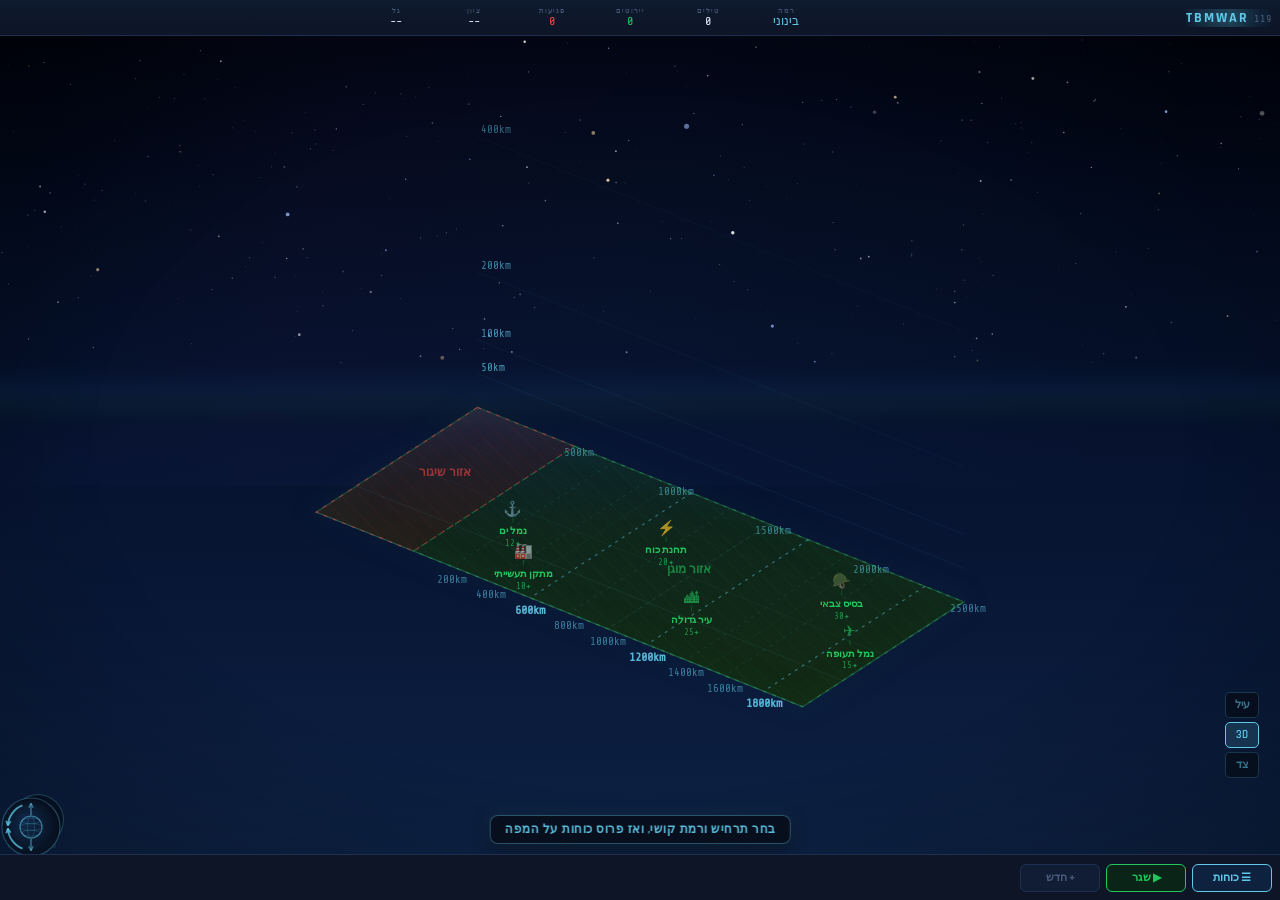
==== mobile.html @ 526b6cbf "v119: fix PAC-3 radar guidance — X-Band now supports pac3 interceptors Bug: Green Pine and X-Band ha" ====
<!DOCTYPE html>
<html lang="he" dir="rtl">
<head>
  <meta charset="UTF-8">
  <meta name="viewport" content="width=device-width, initial-scale=1.0, maximum-scale=1.0, user-scalable=no">
  <title>TBMWAR — סימולטור הגנה בליסטית</title>
  <meta name="version" content="119">
  <style>html { overflow: hidden; overscroll-behavior: none; }</style>
  <link rel="stylesheet" href="styles.css?v=119">
  <link rel="stylesheet" href="mobile.css?v=119">
</head>
<body class="mobile">

<!-- ── ROTATE OVERLAY — shown only in portrait mode ── -->
<div id="rotate-overlay">
  <span class="rotate-phone">📱</span>
  <div class="rotate-title">סובב את המכשיר לרוחב</div>
  <div class="rotate-subtitle">
    TBMWAR מותאם לתצוגה אופקית<br>
    יש לסובב את הטלפון לרוחב (Landscape)
  </div>
</div>

<div id="app">

  <!-- ── HUD ── -->
  <header id="hud">
    <span id="hud-title">TBMWAR <span id="hud-version" style="font-size:10px;font-weight:400;color:var(--muted);letter-spacing:1px;font-family:var(--font-mono);"></span></span>
    <div id="hud-stats">
      <div class="hud-stat">
        <span class="hud-stat-label">רמה</span>
        <span class="hud-stat-value blue" id="stat-phase">--</span>
      </div>
      <div class="hud-stat">
        <span class="hud-stat-label">טילים</span>
        <span class="hud-stat-value" id="stat-threats">0</span>
      </div>
      <div class="hud-stat">
        <span class="hud-stat-label">יירוטים</span>
        <span class="hud-stat-value green" id="stat-intercepts">0</span>
      </div>
      <div class="hud-stat">
        <span class="hud-stat-label">פגיעות</span>
        <span class="hud-stat-value red" id="stat-hits">0</span>
      </div>
      <div class="hud-stat">
        <span class="hud-stat-label">ציון</span>
        <span class="hud-stat-value" id="stat-score">--</span>
      </div>
      <div class="hud-stat">
        <span class="hud-stat-label">גל</span>
        <span class="hud-stat-value" id="stat-wave">--</span>
      </div>
    </div>
    <div id="hud-actions">
      <span id="phase-badge" class="phase-badge idle">ממתין</span>
      <button class="btn btn-ghost btn-sm" id="btn-rotate-left"  style="padding:2px 7px;font-size:14px;">&#8637;</button>
      <button class="btn btn-ghost btn-sm" id="btn-rotate-right" style="padding:2px 7px;font-size:14px;">&#8637;</button>
      <button class="btn btn-ghost btn-sm" id="btn-tilt-up"      style="padding:2px 7px;font-size:13px;">&#8679;</button>
      <button class="btn btn-ghost btn-sm" id="btn-tilt-down"    style="padding:2px 7px;font-size:13px;">&#8681;</button>
    </div>
  </header>

  <!-- ── CANVAS ── -->
  <main id="canvas-area">
    <canvas id="main-canvas"></canvas>
    <div id="canvas-overlay">
      <div class="canvas-msg" id="canvas-hint">בחר תרחיש ורמת קושי, ואז פרוס כוחות על המפה</div>
    </div>
  </main>

  <!-- ── VIEW PRESETS ── -->
  <div id="view-presets">
    <button class="view-preset-btn" data-preset="top"  title="מבט עליון">עיל</button>
    <button class="view-preset-btn active" data-preset="iso"  title="תלת-מימד">3D</button>
    <button class="view-preset-btn" data-preset="side" title="מבט צד">צד</button>
  </div>

  <!-- ── ROTATION JOYSTICK (outside canvas-area to avoid overflow:hidden clip) ── -->
  <div id="rot-joystick">
    <canvas id="rot-canvas" width="64" height="64"></canvas>
  </div>

  <!-- ── SIDEBAR (slide-up sheet) ── -->
  <aside id="sidebar">

    <div class="sidebar-section" id="panel-blue">
      <div class="sidebar-section-header blue">מיירטים</div>

      <div class="unit-card" data-type="interceptor" data-id="iron-dome">
        <div>
          <div class="unit-card-name">Iron Shield</div>
          <div class="unit-card-meta">50km | 0–20km | SCUD בלבד</div>
        </div>
        <div class="unit-avail" id="avail-iron-dome" style="font-size:11px;color:var(--muted);font-family:var(--font-mono);">--</div>
        <button class="unit-info-btn" data-id="iron-dome">ℹ</button>
      </div>

      <div class="unit-card" data-type="interceptor" data-id="pac3">
        <div>
          <div class="unit-card-name">PAC-3</div>
          <div class="unit-card-meta">150km | 0–40km | SCUD/Shahab</div>
        </div>
        <div class="unit-avail" id="avail-pac3" style="font-size:11px;color:var(--muted);font-family:var(--font-mono);">--</div>
        <button class="unit-info-btn" data-id="pac3">ℹ</button>
      </div>

      <div class="unit-card" data-type="interceptor" data-id="arrow2">
        <div>
          <div class="unit-card-name">Arrow-2</div>
          <div class="unit-card-meta">250km | 10–55km | Shahab/Ghadr</div>
        </div>
        <div class="unit-avail" id="avail-arrow2" style="font-size:11px;color:var(--muted);font-family:var(--font-mono);">--</div>
        <button class="unit-info-btn" data-id="arrow2">ℹ</button>
      </div>

      <div class="unit-card" data-type="interceptor" data-id="thaad">
        <div>
          <div class="unit-card-name">THAAD</div>
          <div class="unit-card-meta">300km | 40–150km | Ghadr/ICBM</div>
        </div>
        <div class="unit-avail" id="avail-thaad" style="font-size:11px;color:var(--muted);font-family:var(--font-mono);">--</div>
        <button class="unit-info-btn" data-id="thaad">ℹ</button>
      </div>

      <div class="unit-card" data-type="interceptor" data-id="sm3">
        <div>
          <div class="unit-card-name">SM-3</div>
          <div class="unit-card-meta">500km | 150–500km | Ghadr/ICBM</div>
        </div>
        <div class="unit-avail" id="avail-sm3" style="font-size:11px;color:var(--muted);font-family:var(--font-mono);">--</div>
        <button class="unit-info-btn" data-id="sm3">ℹ</button>
      </div>

      <div class="unit-card" data-type="interceptor" data-id="arrow3">
        <div>
          <div class="unit-card-name">Arrow-3</div>
          <div class="unit-card-meta">400km | 100–1000km | Ghadr/ICBM</div>
        </div>
        <div class="unit-avail" id="avail-arrow3" style="font-size:11px;color:var(--muted);font-family:var(--font-mono);">--</div>
        <button class="unit-info-btn" data-id="arrow3">ℹ</button>
      </div>

      <div style="margin-top:8px;">
        <div class="sidebar-section-header blue" style="font-size:9px;">מכ"מים</div>

        <div class="unit-card" data-type="radar" data-id="green-pine">
          <div>
            <div class="unit-card-name">Green Pine</div>
            <div class="unit-card-meta">1400km | SM-3/THAAD/חץ</div>
          </div>
          <div class="unit-avail" id="avail-green-pine" style="font-size:11px;color:var(--muted);font-family:var(--font-mono);">--</div>
          <button class="unit-info-btn" data-id="green-pine">ℹ</button>
        </div>

        <div class="unit-card" data-type="radar" data-id="xband">
          <div>
            <div class="unit-card-name">X-Band TPY-2</div>
            <div class="unit-card-meta">1300km | SM-3/THAAD/חץ</div>
          </div>
          <div class="unit-avail" id="avail-xband" style="font-size:11px;color:var(--muted);font-family:var(--font-mono);">--</div>
          <button class="unit-info-btn" data-id="xband">ℹ</button>
        </div>
      </div>
    </div>

    <div class="sidebar-section" id="panel-red" style="display:none;">
      <div class="sidebar-section-header red">טילים (הקצאה לפי קושי)</div>

      <div class="unit-card red" data-type="threat" data-id="scud-b">
        <div class="unit-card-text">
          <div class="unit-card-name">SCUD-B</div>
          <div class="unit-card-meta">150–300km | 54km שיא</div>
        </div>
        <div class="unit-avail" id="avail-scud-b" style="font-size:11px;color:var(--muted);font-family:var(--font-mono);">--</div>
        <button class="unit-info-btn" data-id="scud-b">ℹ</button>
      </div>

      <div class="unit-card red" data-type="threat" data-id="scud-c">
        <div class="unit-card-text">
          <div class="unit-card-name">SCUD-C</div>
          <div class="unit-card-meta">300–500km | 90km שיא</div>
        </div>
        <div class="unit-avail" id="avail-scud-c" style="font-size:11px;color:var(--muted);font-family:var(--font-mono);">--</div>
        <button class="unit-info-btn" data-id="scud-c">ℹ</button>
      </div>

      <div class="unit-card red" data-type="threat" data-id="shahab3">
        <div class="unit-card-text">
          <div class="unit-card-name">Shahab-3</div>
          <div class="unit-card-meta">1000–1300km | 234km שיא</div>
        </div>
        <div class="unit-avail" id="avail-shahab3" style="font-size:11px;color:var(--muted);font-family:var(--font-mono);">--</div>
        <button class="unit-info-btn" data-id="shahab3">ℹ</button>
      </div>

      <div class="unit-card red" data-type="threat" data-id="ghadr1">
        <div class="unit-card-text">
          <div class="unit-card-name">Ghadr-1</div>
          <div class="unit-card-meta">1200–1600km | 288km שיא</div>
        </div>
        <div class="unit-avail" id="avail-ghadr1" style="font-size:11px;color:var(--muted);font-family:var(--font-mono);">--</div>
        <button class="unit-info-btn" data-id="ghadr1">ℹ</button>
      </div>

      <div class="unit-card red" data-type="threat" data-id="icbm">
        <div class="unit-card-text">
          <div class="unit-card-name">ICBM</div>
          <div class="unit-card-meta">2000–4000km | 3000km שיא</div>
        </div>
        <div class="unit-avail" id="avail-icbm" style="font-size:11px;color:var(--muted);font-family:var(--font-mono);">--</div>
        <button class="unit-info-btn" data-id="icbm">ℹ</button>
      </div>
    </div>

    <div class="sidebar-section" id="panel-actions" style="padding-bottom:12px;">
      <button class="btn btn-green" id="btn-start-sim" style="width:100%;justify-content:center;margin-bottom:6px;">
        ▶ הפעל סימולציה
      </button>
      <button class="btn btn-ghost btn-sm" id="btn-reset-deploy" style="width:100%;justify-content:center;">
        ↺ אפס פריסה
      </button>
    </div>

    <!-- Battery status panel (dynamic) -->
    <div class="sidebar-section" id="battery-status-panel" style="display:none;"></div>

  </aside>

  <!-- ── SCRUBBER (hidden on mobile, replaced by bottom bar controls) ── -->
  <footer id="scrubber" class="hidden">
    <button class="scrub-btn" id="scrub-rewind">◀◀</button>
    <button class="scrub-btn" id="scrub-play">▶</button>
    <div id="scrub-track">
      <div id="scrub-fill" style="width:0%"></div>
      <div id="scrub-thumb" style="left:0%"></div>
    </div>
    <span id="scrub-time">0:00</span>
    <button class="speed-btn active" data-speed="1">×1</button>
    <button class="speed-btn" data-speed="2">×2</button>
    <button class="speed-btn" data-speed="4">×4</button>
    <button class="speed-btn" data-speed="0.5">×½</button>
  </footer>

  <!-- ── MOBILE BOTTOM BAR — always visible ── -->
  <div id="mobile-bottom-bar">

    <!-- Deploy / Simulate mode -->
    <div id="mob-deploy-controls" style="display:flex;gap:6px;flex:1;align-items:center;">
      <button class="mob-btn mob-btn-blue" id="mob-btn-sheet">☰ כוחות</button>
      <button class="mob-btn mob-btn-green" id="mob-btn-sim">▶ שגר</button>
      <button class="mob-btn mob-btn-ghost" id="mob-btn-new">+ חדש</button>
    </div>

    <!-- Replay mode (hidden initially) -->
    <div id="mob-replay-controls" style="display:none;flex:1;align-items:center;gap:6px;">
      <button class="mob-btn mob-btn-ghost" id="mob-scrub-rewind" style="flex:0 0 auto;max-width:42px;">◀◀</button>
      <button class="mob-btn mob-btn-blue"  id="mob-scrub-play"   style="flex:0 0 auto;max-width:42px;">▶</button>
      <div id="mob-scrub-wrap" style="flex:1;display:flex;align-items:center;gap:6px;">
        <div id="mob-scrub-track">
          <div id="mob-scrub-fill" style="width:0%"></div>
          <div id="mob-scrub-thumb" style="left:0%"></div>
        </div>
      </div>
      <span id="mob-scrub-time" style="font-family:var(--font-mono);font-size:11px;color:var(--muted);min-width:37px;">0:00</span>
      <button class="mob-btn mob-btn-blue"  id="mob-btn-results" style="flex:0 0 auto;max-width:52px;font-size:10px;">📊</button>
      <button class="mob-btn mob-btn-ghost" id="mob-btn-new2"    style="flex:0 0 auto;max-width:42px;">⊕</button>
    </div>

  </div>

</div>

<!-- ── BUDGET PILL ── -->
<div id="mobile-budget-pill" class="hidden" style="overflow-x:auto;max-width:calc(100vw - 80px);"></div>

<!-- ── MODALS ── -->

<div class="modal-overlay hidden" id="modal-new-game">
  <div class="modal">
    <div class="modal-header">
      <span class="modal-title">משחק חדש</span>
      <button class="modal-close" data-close="modal-new-game">×</button>
    </div>
    <div class="modal-body">
      <div class="sidebar-section-header green" style="margin-bottom:10px;">תרחיש</div>
      <div class="scenario-grid" style="margin-bottom:12px;">
        <div class="scenario-card blue-card" data-scenario="defense" id="ng-defense">
          <div class="scenario-icon">🛡</div>
          <div class="scenario-name">הגנה</div>
          <div class="scenario-desc">עצור את המתקפה</div>
        </div>
        <div class="scenario-card red-card" data-scenario="attack" id="ng-attack">
          <div class="scenario-icon">🚀</div>
          <div class="scenario-name">התקפה</div>
          <div class="scenario-desc">חדור את ההגנה</div>
        </div>
      </div>
      <div class="sidebar-section-header green" style="margin-bottom:8px;">קושי</div>
      <div class="difficulty-grid" id="ng-difficulty">
        <button class="diff-btn" data-diff="easy">קל</button>
        <button class="diff-btn active" data-diff="medium">בינוני</button>
        <button class="diff-btn" data-diff="hard">קשה</button>
        <button class="diff-btn" data-diff="extreme">קשה-במיוחד</button>
      </div>
    </div>
    <div class="modal-footer">
      <button class="btn btn-green" id="ng-confirm">התחל</button>
      <button class="btn btn-ghost" data-close="modal-new-game">ביטול</button>
    </div>
  </div>
</div>

<div class="modal-overlay hidden" id="modal-results">
  <div class="modal">
    <div class="modal-header">
      <span class="modal-title">תוצאות</span>
      <button class="modal-close" data-close="modal-results">×</button>
    </div>
    <div class="modal-body">
      <div class="result-score">
        <div class="result-score-value" id="res-score-val">0</div>
        <div style="color:var(--muted);font-size:12px;margin-top:4px;">ניקוד</div>
        <div class="result-stars" id="res-stars">☆☆☆</div>
        <div style="font-size:14px;margin-top:6px;font-weight:700;" id="res-verdict">--</div>
      </div>
      <table class="result-table" id="res-table">
        <thead><tr><th>יעד</th><th>ערך</th><th>סטטוס</th></tr></thead>
        <tbody id="res-table-body"></tbody>
      </table>
      <div style="margin-top:12px;display:flex;gap:12px;font-size:12px;color:var(--muted);">
        <span>יירוטים: <span id="res-intercepts" style="color:var(--green);font-family:var(--font-mono);">0</span></span>
        <span>פגיעות: <span id="res-hits" style="color:var(--red);font-family:var(--font-mono);">0</span></span>
        <span>ירי: <span id="res-shots" style="color:var(--blue);font-family:var(--font-mono);">0</span></span>
      </div>

      <div style="margin-top:12px;background:var(--bg3);border-radius:8px;padding:10px 12px;">
        <div style="font-size:10px;text-transform:uppercase;letter-spacing:1px;color:var(--muted);margin-bottom:6px;">לקחים וניתוח</div>
        <ul id="res-lessons" style="margin:0;padding-right:14px;font-size:12px;color:var(--white);line-height:1.7;"></ul>
      </div>

      <div id="res-penetration-section" style="display:none;margin-top:12px;background:var(--bg3);border-radius:8px;padding:10px 12px;">
        <div style="font-size:10px;text-transform:uppercase;letter-spacing:1px;color:var(--muted);margin-bottom:6px;">ניתוח חדירות יעדים</div>
        <div id="res-penetration"></div>
      </div>

      <div id="res-miss-section" style="display:none;margin-top:12px;background:var(--bg3);border-radius:8px;padding:10px 12px;">
        <div style="font-size:10px;text-transform:uppercase;letter-spacing:1px;color:var(--muted);margin-bottom:6px;">יומן החטאות</div>
        <div id="res-miss-log"></div>
      </div>

      <div style="margin-top:12px;background:var(--bg3);border-radius:8px;padding:10px 12px;">
        <div style="font-size:10px;text-transform:uppercase;letter-spacing:1px;color:var(--muted);margin-bottom:6px;">המלצות מבצעיות</div>
        <ul id="res-recs" style="margin:0;padding-right:14px;font-size:12px;color:var(--white);line-height:1.7;"></ul>
      </div>
    </div>
    <div class="modal-footer">
      <button class="btn btn-green" id="res-replay-btn">◀ חזרה</button>
      <button class="btn btn-blue" id="res-new-game-btn">חדש</button>
      <button class="btn btn-ghost" data-close="modal-results">סגור</button>
    </div>
  </div>
</div>

<div class="modal-overlay hidden" id="modal-instructions">
  <div class="modal" style="width:min(96vw,520px);">
    <div class="modal-header">
      <span class="modal-title">מדריך מבצעי — TBMWAR</span>
      <button class="modal-close" data-close="modal-instructions">×</button>
    </div>
    <div class="modal-body scrollable">
      <div class="instr-page active" id="instr-p1">
      <div class="instr-h2">🛡 מהו TBMWAR</div>
      <p class="instr-p">סימולטור טקטי של דו-קרב בין מערכות הגנה בליסטית (BMD) לבין מתקפות טילים. שני תרחישים: <strong style="color:#5fc8e8">הגנה</strong> — פריסת מיירטים, ו-<strong style="color:#ef4444">התקפה</strong> — חדירה דרך מערך הגנה.</p>

      <div class="instr-h2">🛡 הגנה — שלב-אחר-שלב</div>
      <div class="instr-step"><div class="instr-step-num">1</div><div class="instr-step-text">בחר "הגנה" + קושי</div></div>
      <div class="instr-step"><div class="instr-step-num">2</div><div class="instr-step-text">לחץ על יחידה בסרגל ← לחץ על המפה להנחה. קשתות <span style="color:#4ade80">ירוקות</span>=גילוי, <span style="color:#f97316">כתומות</span>=יירוט</div></div>
      <div class="instr-step"><div class="instr-step-num">3</div><div class="instr-step-text">לחץ ℹ לנתוני יחידה. לחץ ארוך 500ms על סוללה קיימת להזזתה.</div></div>
      <div class="instr-step"><div class="instr-step-num">4</div><div class="instr-step-text">לחץ "שגר" ← צפה בסימולציה ← קבל סיכום עם ניתוח פגיעות</div></div>

      </div><div class="instr-page" id="instr-p2">
      <div class="instr-h2">📡 מנגנון יירוט</div>
      <ul class="instr-ul">
        <li><strong>יירוט רק בירידה</strong> — fp ≥ 0.5, אחרי שיא הטיל</li>
        <li><strong>חלון גובה</strong> — כל מיירט פועל בגובה מינימלי–מקסימלי מסוים</li>
        <li><strong>טווח אופקי</strong> — הסוללה חייבת להיות בתוך טווחה</li>
        <li><strong>מגזר מכ"מ 120°</strong> — המכ"מ העצמי מכסה רק את הכיוון לעבר האויב. אם האיום חצה את קו הסוללה ועבר מאחוריה — אבד מגע ויירוט נכשל. Green Pine / X-Band (360°) פותרים זאת.</li>
        <li><strong>PK</strong> — הסתברות פגיעה. שתי שכבות מגדילות ל-95%+</li>
      </ul>

      <hr class="instr-divider"/>
      <div class="instr-h2">🚀 מערכות הגנה</div>
      <table class="instr-table">
        <tr><th>מערכת</th><th>טווח</th><th>גובה</th><th>מתאים ל</th></tr>
        <tr><td style="color:#fb923c">Iron Shield</td><td>50km</td><td>0–20km</td><td>SCUD-B/C</td></tr>
        <tr><td style="color:#5fc8e8">PAC-3</td><td>150km</td><td>0–40km</td><td>SCUD + Shahab</td></tr>
        <tr><td style="color:#38bdf8">Arrow-2</td><td>250km</td><td>10–55km</td><td>Shahab/Ghadr</td></tr>
        <tr><td style="color:#818cf8">THAAD</td><td>300km</td><td>40–150km</td><td>Shahab/Ghadr/ICBM</td></tr>
        <tr><td style="color:#a78bfa">SM-3</td><td>500km</td><td>150–500km</td><td>Ghadr/ICBM</td></tr>
        <tr><td style="color:#c084fc">Arrow-3</td><td>400km</td><td>100–1000km</td><td>Ghadr/ICBM</td></tr>
      </table>

      <div class="instr-warn">
        <div class="instr-warn-title">⚠ תאימות</div>
        <p class="instr-p" style="margin:0">Iron Shield ו-PAC-3 לא מיירטות Shahab-3 ומעלה. Arrow-2 לא מיירטת SCUD.</p>
      </div>

      </div><div class="instr-page" id="instr-p3">
      <div class="instr-h2">🧠 אסטרטגיה הגנתית</div>
      <ul class="instr-ul">
        <li><strong>שכבות</strong> — Arrow-3/SM-3 בחזית, THAAD/Arrow-2 באמצע, PAC-3/Iron Shield ליד יעדים</li>
        <li><strong>התאמה</strong> — לכל איום מיירט מתאים. מערכת לא תואמת = בזבוז</li>
        <li><strong>מכ"מ</strong> — Green Pine הכרחי לגהאדר/ICBM</li>
        <li><strong>כפול</strong> — שתי סוללות על אותו יעד מגדיל PK ל-95%+</li>
      </ul>

      </div><div class="instr-page" id="instr-p4">
      <div class="instr-h2">🚀 אתגר התקפה</div>
      <div class="instr-step"><div class="instr-step-num">1</div><div class="instr-step-text">בחר "התקפה" + קושי. קשה-במיוחד = לא תראה פריסת אויב</div></div>
      <div class="instr-step"><div class="instr-step-num">2</div><div class="instr-step-text">בחר טיל ← לחץ לנקודת שיגור (אזור אדום, שמאל)</div></div>
      <div class="instr-step"><div class="instr-step-num">3</div><div class="instr-step-text">לחץ על יעד ירוק (בטווח). יעד עמום = מחוץ לטווח</div></div>
      <div class="instr-step"><div class="instr-step-num">4</div><div class="instr-step-text">שגר מטח בו-זמני לאותו יעד לרוויית ההגנה</div></div>

      <table class="instr-table" style="margin-top:8px">
        <tr><th>טיל</th><th>טווח</th><th>גובה שיא</th></tr>
        <tr><td style="color:#fbbf24">SCUD-B</td><td>150–300km</td><td>54km</td></tr>
        <tr><td style="color:#fb923c">SCUD-C</td><td>300–500km</td><td>90km</td></tr>
        <tr><td style="color:#f97316">Shahab-3</td><td>1000–1300km</td><td>234km</td></tr>
        <tr><td style="color:#ef4444">Ghadr-1</td><td>1200–1600km</td><td>288km</td></tr>
        <tr><td style="color:#f43f5e">ICBM</td><td>2000–4000km</td><td>3000km</td></tr>
      </table>

      </div><div class="instr-page" id="instr-p5">
      <div class="instr-h2">🗺 ניווט</div>
      <ul class="instr-ul">
        <li><strong>כפתורי עיל/3D/צד</strong> — שינוי זווית מבט</li>
        <li><strong>ג׳ויסטיק</strong> (פינה שמאל-תחתון) — סיבוב חופשי</li>
        <li><strong>גרירה אצבע אחת</strong> — הזזת מפה</li>
        <li><strong>פינצ׳ (שתי אצבעות)</strong> — זום וסיבוב</li>
      </ul>

      <hr class="instr-divider"/>
      <div class="instr-h2">🏆 יעדים וניקוד</div>
      <table class="instr-table">
        <tr><td>🪖 בסיס צבאי</td><td>30 נק׳</td><td>🏙 עיר גדולה</td><td>25 נק׳</td></tr>
        <tr><td>⚡ תחנת כוח</td><td>20 נק׳</td><td>✈ שדה תעופה</td><td>15 נק׳</td></tr>
        <tr><td>⚓ נמל ים</td><td>12 נק׳</td><td>🏭 מתקן תעש׳</td><td>10 נק׳</td></tr>
      </table>

      </div>
    </div>
    <div class="modal-footer" style="gap:8px">
      <div class="instr-pager">
        <button class="btn btn-ghost btn-sm" id="instr-btn-prev" onclick="instrGoTo(instrCurrentPage-1)" disabled>◄</button>
        <span class="instr-pager-num" id="instr-page-num">1 / 5</span>
        <button class="btn btn-ghost btn-sm" id="instr-btn-next" onclick="instrGoTo(instrCurrentPage+1)">►</button>
      </div>
      <button class="btn btn-blue" data-close="modal-instructions">הבנתי — למשחק!</button>
    </div>
  </div>
</div>

<!-- Tooltip -->
<div class="tooltip hidden" id="tooltip">
  <div class="tooltip-name" id="tooltip-name"></div>
  <div class="tooltip-detail" id="tooltip-detail"></div>
</div>

<!-- Unit Info Popup -->
<div id="unit-info-popup" class="hidden">
  <div class="uip-header">
    <div class="uip-title">
      <span class="uip-dot" id="uip-dot"></span>
      <span id="uip-name"></span>
    </div>
    <button class="uip-close" id="uip-close">×</button>
  </div>
  <div id="uip-body"></div>
</div>

<!-- Toast container -->
<div id="toast-container"></div>

<script>window.MOBILE_MODE = true;</script>
<script src="app.js?v=119"></script>
<script>
// Mobile-specific init
(function() {
  function syncMobilePill() {
    const pill = document.getElementById('mobile-budget-pill');
    if (!pill) return;
    const isDefense = state.scenario === 'defense';
    const phase = state.phase;
    if (!isDefense || phase === 'idle') { pill.classList.add('hidden'); return; }
    pill.classList.remove('hidden');
    const SEP = '<span style="color:#1e3050;margin:0 5px;">|</span>';
    if (phase === 'deploy') {
      const ids = Object.keys(state.batteryLimits || {}).filter(id => INTERCEPTOR_DEFS[id] && (state.batteryLimits[id] || 0) > 0);
      const items = ids.map(id => {
        const rem = (state.batteryLimits[id] || 0) - state.placedBatteries.filter(b => b.defId === id).length;
        const name = INTERCEPTOR_DEFS[id].name;
        const vc = rem > 0 ? '#e8f0fe' : '#4a5a7a';
        return `<span style="color:#5fc8e8;white-space:nowrap;">${name}<b style="color:${vc};margin-right:3px;">: ${rem}</b></span>`;
      });
      pill.innerHTML = items.length ? items.join(SEP) : '<span style="color:#4a5a7a;">בחר מיירטים</span>';
    } else {
      const batteries = state.placedBatteries.filter(b => b.type === 'interceptor');
      if (!batteries.length) { pill.innerHTML = '<span style="color:#4a5a7a;">אין מיירטים</span>'; return; }
      const grouped = {};
      batteries.forEach(b => {
        if (!grouped[b.defId]) grouped[b.defId] = { rem: 0, max: 0 };
        grouped[b.defId].rem += b.ammoRemaining;
        grouped[b.defId].max += b.maxAmmo;
      });
      const items = Object.entries(grouped).map(([id, {rem, max}]) => {
        const frac = max > 0 ? rem / max : 0;
        const vc = frac > 0.5 ? '#22c55e' : frac > 0.2 ? '#f97316' : '#ef4444';
        const name = INTERCEPTOR_DEFS[id]?.name || id;
        return `<span style="color:#5fc8e8;white-space:nowrap;">${name}<b style="color:${vc};margin-right:3px;">: ${rem}/${max}</b></span>`;
      });
      pill.innerHTML = items.join(SEP);
    }
  }

  const origUpdateBudgetUI = window.updateBudgetUI || function(){};

  // Sheet toggle
  const sidebar = document.getElementById('sidebar');
  const mobBtnSheet = document.getElementById('mob-btn-sheet');
  if (mobBtnSheet && sidebar) {
    mobBtnSheet.addEventListener('click', () => {
      sidebar.classList.toggle('open');
      syncMobilePill();
    });
    // Close sheet when tapping outside
    document.addEventListener('touchstart', e => {
      if (sidebar.classList.contains('open') &&
          !sidebar.contains(e.target) &&
          e.target !== mobBtnSheet) {
        sidebar.classList.remove('open');
      }
    }, { passive: true });
  }

  const mobBtnSim     = document.getElementById('mob-btn-sim');
  const mobBtnNew     = document.getElementById('mob-btn-new');
  const mobBtnNew2    = document.getElementById('mob-btn-new2');
  const mobBtnResults = document.getElementById('mob-btn-results');
  if (mobBtnSim)     mobBtnSim.addEventListener('click', () => { if (typeof startSimulation==='function') startSimulation(); sidebar.classList.remove('open'); showMobReplayControls(false); });
  if (mobBtnNew)     mobBtnNew.addEventListener('click', () => openModal('modal-new-game'));
  if (mobBtnNew2)    mobBtnNew2.addEventListener('click', () => openModal('modal-new-game'));
  if (mobBtnResults) mobBtnResults.addEventListener('click', () => { if (typeof showResultsModal==='function') showResultsModal(); });

  // Mobile scrubber
  const mobTrack  = document.getElementById('mob-scrub-track');
  const mobPlay   = document.getElementById('mob-scrub-play');
  const mobRewind = document.getElementById('mob-scrub-rewind');
  if (mobTrack) {
    mobTrack.addEventListener('click', e => {
      const rect = mobTrack.getBoundingClientRect();
      const pct = (e.clientX - rect.left) / rect.width;
      if (typeof scrubTo === 'function') scrubTo(pct);
      updateMobScrubUI(pct);
    });
  }
  if (mobPlay)   mobPlay.addEventListener('click', () => { if (typeof toggleScrubPlay==='function') toggleScrubPlay(); });
  if (mobRewind) mobRewind.addEventListener('click', () => { if (typeof scrubTo==='function') scrubTo(0); updateMobScrubUI(0); });

  function updateMobScrubUI(pct) {
    const fill  = document.getElementById('mob-scrub-fill');
    const thumb = document.getElementById('mob-scrub-thumb');
    const time  = document.getElementById('mob-scrub-time');
    if (fill)  fill.style.width = (pct*100)+'%';
    if (thumb) thumb.style.left  = (pct*100)+'%';
    if (time && typeof fmtTime==='function' && state.simHistory.length) {
      const idx = Math.floor(pct*(state.simHistory.length-1));
      const snap = state.simHistory[idx];
      if (snap) time.textContent = fmtTime(snap.t/1000);
    }
  }

  function showMobReplayControls(isReplay) {
    const deploy = document.getElementById('mob-deploy-controls');
    const replay = document.getElementById('mob-replay-controls');
    if (deploy) deploy.style.display = isReplay ? 'none' : 'flex';
    if (replay) replay.style.display = isReplay ? 'flex' : 'none';
  }

  // Patch phase updates to sync mobile UI
  const origUpdatePhaseBadge = window.updatePhaseBadge;
  if (typeof origUpdatePhaseBadge === 'function') {
    window.updatePhaseBadge = function() {
      origUpdatePhaseBadge();
      syncMobilePill();
      const isReplay = state.phase === 'replay';
      showMobReplayControls(isReplay);
    };
  }

  const origUpdateBatteryStatusPanel = window.updateBatteryStatusPanel;
  if (typeof origUpdateBatteryStatusPanel === 'function') {
    window.updateBatteryStatusPanel = function() {
      origUpdateBatteryStatusPanel();
      syncMobilePill();
    };
  }

  const origUpdateLimitsUI = window.updateLimitsUI;
  if (typeof origUpdateLimitsUI === 'function') {
    window.updateLimitsUI = function() {
      origUpdateLimitsUI();
      syncMobilePill();
    };
  }

  // Sync scrub thumb with main scrubber
  const origApplyScrubPos = window.applyScrubPos;
  if (typeof origApplyScrubPos === 'function') {
    window.applyScrubPos = function(pct) {
      origApplyScrubPos(pct);
      updateMobScrubUI(pct);
    };
  }

  syncMobilePill();

  // ── Rotation Joystick ──────────────────────────────────────────────────────
  (function() {
    const jEl = document.getElementById('rot-joystick');
    const rc  = document.getElementById('rot-canvas');
    if (!jEl || !rc) return;
    const rctx = rc.getContext('2d');
    const W = rc.width, H = rc.height;
    const cx = W / 2, cy = H / 2;
    const R  = W / 2 - 3;   // outer radius

    function arrow(rctx, x1, y1, x2, y2, hw) {
      const a = Math.atan2(y2 - y1, x2 - x1);
      rctx.moveTo(x2, y2);
      rctx.lineTo(x2 - hw * Math.cos(a - 0.45), y2 - hw * Math.sin(a - 0.45));
      rctx.moveTo(x2, y2);
      rctx.lineTo(x2 - hw * Math.cos(a + 0.45), y2 - hw * Math.sin(a + 0.45));
    }

    function drawGlobe(thumbX, thumbY) {
      rctx.clearRect(0, 0, W, H);

      // outer ring
      const bg = rctx.createRadialGradient(cx - 6, cy - 6, 2, cx, cy, R);
      bg.addColorStop(0, 'rgba(18,45,80,0.88)');
      bg.addColorStop(1, 'rgba(6,14,28,0.92)');
      rctx.beginPath(); rctx.arc(cx, cy, R, 0, Math.PI * 2);
      rctx.fillStyle = bg; rctx.fill();
      rctx.strokeStyle = 'rgba(95,200,232,0.30)'; rctx.lineWidth = 1.2; rctx.stroke();

      // globe sphere
      const gr = R * 0.38;
      rctx.strokeStyle = 'rgba(95,200,232,0.55)'; rctx.lineWidth = 1.2;
      rctx.beginPath(); rctx.arc(cx, cy, gr, 0, Math.PI * 2); rctx.stroke();

      // latitude lines
      rctx.strokeStyle = 'rgba(95,200,232,0.22)'; rctx.lineWidth = 0.8;
      [-0.55, 0, 0.55].forEach(f => {
        const ly = cy + f * gr;
        const lw = Math.sqrt(Math.max(0, gr * gr - (f * gr) ** 2));
        rctx.beginPath(); rctx.ellipse(cx, ly, lw, lw * 0.32, 0, 0, Math.PI * 2); rctx.stroke();
      });
      // meridian
      rctx.beginPath(); rctx.ellipse(cx, cy, gr * 0.32, gr, 0, 0, Math.PI * 2); rctx.stroke();

      // horizontal (yaw) curved arrows — left and right sides
      const ya = R * 0.80;
      rctx.strokeStyle = 'rgba(95,200,232,0.75)'; rctx.lineWidth = 1.8;
      // left arc ↺
      rctx.beginPath(); rctx.arc(cx, cy, ya, Math.PI * 0.62, Math.PI * 0.98); rctx.stroke();
      // arrowhead on left arc end
      const la = Math.PI * 0.98;
      const lax = cx + ya * Math.cos(la), lay = cy + ya * Math.sin(la);
      rctx.beginPath(); arrow(rctx, cx + ya * Math.cos(la - 0.12), cy + ya * Math.sin(la - 0.12), lax, lay, 5); rctx.stroke();
      // right arc ↻
      rctx.beginPath(); rctx.arc(cx, cy, ya, Math.PI * 1.02, Math.PI * 1.38); rctx.stroke();
      const ra = Math.PI * 1.02;
      const rax = cx + ya * Math.cos(ra), ray = cy + ya * Math.sin(ra);
      rctx.beginPath(); arrow(rctx, cx + ya * Math.cos(ra + 0.12), cy + ya * Math.sin(ra + 0.12), rax, ray, 5); rctx.stroke();

      // vertical (tilt) arrows — top and bottom
      rctx.strokeStyle = 'rgba(95,200,232,0.50)'; rctx.lineWidth = 1.5;
      const ty = R * 0.82;
      // up arrow ↑
      rctx.beginPath(); rctx.moveTo(cx, cy - ty); rctx.lineTo(cx, cy - ty + 12); rctx.stroke();
      rctx.beginPath(); arrow(rctx, cx, cy - ty + 6, cx, cy - ty, 5); rctx.stroke();
      // down arrow ↓
      rctx.beginPath(); rctx.moveTo(cx, cy + ty); rctx.lineTo(cx, cy + ty - 12); rctx.stroke();
      rctx.beginPath(); arrow(rctx, cx, cy + ty - 6, cx, cy + ty, 5); rctx.stroke();

      // drag thumb
      if (thumbX !== null) {
        rctx.beginPath(); rctx.arc(cx + thumbX, cy + thumbY, 6, 0, Math.PI * 2);
        rctx.fillStyle = 'rgba(95,200,232,0.85)'; rctx.fill();
        rctx.strokeStyle = '#fff'; rctx.lineWidth = 1; rctx.stroke();
      }
    }

    drawGlobe(null, null);

    let _j = { active: false, lx: 0, ly: 0, tx: 0, ty: 0 };
    const SENS_YAW  = 0.007;
    const SENS_TILT = 0.009;
    const THUMB_MAX = R * 0.42;

    jEl.addEventListener('touchstart', e => {
      e.preventDefault(); e.stopPropagation();
      _j.active = true;
      _j.lx = e.touches[0].clientX;
      _j.ly = e.touches[0].clientY;
      _j.tx = 0; _j.ty = 0;
    }, { passive: false });

    jEl.addEventListener('touchmove', e => {
      e.preventDefault(); e.stopPropagation();
      if (!_j.active) return;
      const dx = e.touches[0].clientX - _j.lx;
      const dy = e.touches[0].clientY - _j.ly;
      _j.lx = e.touches[0].clientX;
      _j.ly = e.touches[0].clientY;
      _j.tx = Math.max(-THUMB_MAX, Math.min(THUMB_MAX, _j.tx + dx));
      _j.ty = Math.max(-THUMB_MAX, Math.min(THUMB_MAX, _j.ty + dy));
      if (typeof adjustYaw  === 'function') adjustYaw(dx  * SENS_YAW);
      if (typeof adjustTilt === 'function') adjustTilt(dy * SENS_TILT);
      drawGlobe(_j.tx, _j.ty);
    }, { passive: false });

    jEl.addEventListener('touchend', e => {
      e.preventDefault(); e.stopPropagation();
      _j.active = false;
      // animate thumb back to centre
      let tx = _j.tx, ty = _j.ty;
      function snap() {
        tx *= 0.7; ty *= 0.7;
        drawGlobe(Math.abs(tx) < 0.5 ? null : tx, Math.abs(ty) < 0.5 ? null : ty);
        if (Math.abs(tx) >= 0.5 || Math.abs(ty) >= 0.5) requestAnimationFrame(snap);
      }
      requestAnimationFrame(snap);
    }, { passive: false });
  })();

})();
</script>
</body>
</html>
---- styles.css ----
@import url('https://fonts.googleapis.com/css2?family=Rajdhani:wght@400;600;700&family=Share+Tech+Mono&display=swap');

*, *::before, *::after { box-sizing: border-box; margin: 0; padding: 0; }

:root {
  --bg: #080d18;
  --bg2: #0d1526;
  --bg3: #111d35;
  --blue: #5fc8e8;
  --blue-dim: #2a6a80;
  --red: #ef4444;
  --red-dim: #7a1c1c;
  --green: #22c55e;
  --orange: #f97316;
  --white: #e8f0fe;
  --muted: #4a5a7a;
  --border: #1e3050;
  --font-head: 'Rajdhani', sans-serif;
  --font-mono: 'Share Tech Mono', monospace;
  --sidebar-w: 260px;
  --hud-h: 48px;
  --scrubber-h: 56px;
}

html, body {
  width: 100%; height: 100%;
  background: var(--bg);
  color: var(--white);
  font-family: var(--font-head);
  direction: rtl;
  overflow: hidden;
}

/* ── LAYOUT ── */
#app {
  display: grid;
  grid-template-rows: var(--hud-h) 1fr var(--scrubber-h);
  grid-template-columns: var(--sidebar-w) 1fr;
  grid-template-areas:
    "hud hud"
    "sidebar canvas"
    "scrubber scrubber";
  height: 100vh;
}

/* ── HUD ── */
#hud {
  grid-area: hud;
  display: flex;
  align-items: center;
  justify-content: space-between;
  padding: 0 16px;
  background: var(--bg2);
  border-bottom: 1px solid var(--border);
  gap: 12px;
}

#hud-title {
  font-family: var(--font-head);
  font-size: 20px;
  font-weight: 700;
  color: var(--blue);
  letter-spacing: 2px;
  flex: 0 0 auto;
}

#hud-stats {
  display: flex;
  gap: 20px;
  flex: 1;
  justify-content: center;
}

.hud-stat {
  display: flex;
  flex-direction: column;
  align-items: center;
  min-width: 70px;
}

.hud-stat-label {
  font-size: 10px;
  color: var(--muted);
  text-transform: uppercase;
  letter-spacing: 1px;
}

.hud-stat-value {
  font-family: var(--font-mono);
  font-size: 18px;
  color: var(--white);
  line-height: 1.1;
}

.hud-stat-value.blue { color: var(--blue); }
.hud-stat-value.red  { color: var(--red); }
.hud-stat-value.green { color: var(--green); }

#hud-actions {
  display: flex;
  gap: 8px;
  flex: 0 0 auto;
}

/* ── SIDEBAR ── */
#sidebar {
  grid-area: sidebar;
  background: var(--bg2);
  border-left: 1px solid var(--border);
  display: flex;
  flex-direction: column;
  overflow-y: auto;
  overflow-x: hidden;
}

#sidebar::-webkit-scrollbar { width: 4px; }
#sidebar::-webkit-scrollbar-track { background: var(--bg); }
#sidebar::-webkit-scrollbar-thumb { background: var(--border); border-radius: 2px; }

.sidebar-section {
  border-bottom: 1px solid var(--border);
  padding: 10px 12px;
}

.sidebar-section-header {
  font-size: 11px;
  font-weight: 700;
  letter-spacing: 1.5px;
  text-transform: uppercase;
  padding-bottom: 8px;
  margin-bottom: 8px;
  border-bottom: 1px solid var(--border);
}

.sidebar-section-header.blue { color: var(--blue); border-color: var(--blue-dim); }
.sidebar-section-header.red  { color: var(--red);  border-color: var(--red-dim); }
.sidebar-section-header.green { color: var(--green); }

/* ── UNIT CARDS ── */
.unit-card {
  display: flex;
  align-items: center;
  justify-content: space-between;
  padding: 6px 8px;
  margin-bottom: 4px;
  background: var(--bg3);
  border: 1px solid var(--border);
  border-radius: 4px;
  cursor: pointer;
  transition: border-color 0.15s, background 0.15s;
  font-size: 13px;
}

.unit-card:hover { border-color: var(--blue); background: #142038; }
.unit-card.selected { border-color: var(--blue); background: #0e2240; box-shadow: 0 0 6px #5fc8e840; }
.unit-card.red:hover { border-color: var(--red); }
.unit-card.red.selected { border-color: var(--red); background: #240e0e; box-shadow: 0 0 6px #ef444440; }

.unit-card-name { font-weight: 600; }
.unit-card-meta { font-family: var(--font-mono); font-size: 11px; color: var(--muted); }
.unit-info-btn {
  background: none;
  border: 1px solid var(--border);
  border-radius: 50%;
  width: 20px; height: 20px;
  font-size: 11px;
  color: var(--muted);
  cursor: pointer;
  flex-shrink: 0;
  padding: 0;
  line-height: 18px;
  text-align: center;
  transition: all 0.15s;
}
.unit-info-btn:hover { border-color: var(--blue); color: var(--blue); }

.unit-avail {
  flex-shrink: 0;
  min-width: 32px;
  text-align: right;
}

.unit-card.depleted { opacity: 0.45; }
.unit-card.depleted .unit-card-name { text-decoration: line-through; }

.unit-card-cost {
  font-family: var(--font-mono);
  font-size: 12px;
  color: var(--green);
  white-space: nowrap;
}

.unit-count-control {
  display: flex;
  align-items: center;
  gap: 4px;
}

.count-btn {
  width: 20px; height: 20px;
  background: var(--bg);
  border: 1px solid var(--border);
  border-radius: 3px;
  color: var(--white);
  font-size: 14px;
  cursor: pointer;
  display: flex; align-items: center; justify-content: center;
  line-height: 1;
  transition: border-color 0.1s;
}
.count-btn:hover { border-color: var(--blue); color: var(--blue); }

.unit-count {
  font-family: var(--font-mono);
  font-size: 13px;
  min-width: 18px;
  text-align: center;
}

/* ── BUDGET BAR ── */
#budget-display {
  display: flex;
  align-items: center;
  justify-content: space-between;
  padding: 8px 12px;
  background: var(--bg3);
  border-bottom: 1px solid var(--border);
}

.budget-label {
  font-size: 11px;
  color: var(--muted);
  text-transform: uppercase;
  letter-spacing: 1px;
}

.budget-value {
  font-family: var(--font-mono);
  font-size: 22px;
  color: var(--green);
}

.budget-value.warn { color: var(--orange); }
.budget-value.danger { color: var(--red); }

.budget-bar-track {
  width: 100%;
  height: 4px;
  background: var(--border);
  border-radius: 2px;
  margin-top: 4px;
  overflow: hidden;
}

.budget-bar-fill {
  height: 100%;
  background: var(--green);
  border-radius: 2px;
  transition: width 0.3s, background-color 0.3s;
}

/* ── CANVAS AREA ── */
#canvas-area {
  grid-area: canvas;
  position: relative;
  background: var(--bg);
  overflow: hidden;
}

#main-canvas {
  display: block;
  width: 100%;
  height: 100%;
  cursor: crosshair;
  touch-action: none;
  -webkit-touch-callout: none;
  -webkit-user-select: none;
  user-select: none;
}

#canvas-overlay {
  position: absolute;
  inset: 0;
  pointer-events: none;
}

.canvas-msg {
  position: absolute;
  bottom: 14px;
  left: 50%;
  transform: translateX(-50%);
  font-family: var(--font-head);
  font-size: 14px;
  font-weight: 600;
  color: var(--blue);
  background: rgba(8,13,24,0.82);
  border: 1px solid rgba(95,200,232,0.3);
  border-radius: 8px;
  padding: 7px 18px;
  backdrop-filter: blur(4px);
  -webkit-backdrop-filter: blur(4px);
  pointer-events: none;
  text-align: center;
  direction: rtl;
  white-space: nowrap;
  max-width: 90%;
  box-shadow: 0 2px 12px rgba(0,0,0,0.5);
}

/* ── SCRUBBER ── */
#scrubber {
  grid-area: scrubber;
  display: flex;
  align-items: center;
  gap: 10px;
  padding: 0 16px;
  background: var(--bg2);
  border-top: 1px solid var(--border);
}

#scrubber.hidden { opacity: 0.3; pointer-events: none; }

.scrub-btn {
  background: none;
  border: 1px solid var(--border);
  border-radius: 4px;
  color: var(--white);
  padding: 4px 10px;
  font-family: var(--font-mono);
  font-size: 13px;
  cursor: pointer;
  transition: border-color 0.15s, color 0.15s;
}
.scrub-btn:hover { border-color: var(--blue); color: var(--blue); }
.scrub-btn.active { border-color: var(--blue); color: var(--blue); background: #0e2240; }

#scrub-track {
  flex: 1;
  height: 8px;
  background: var(--border);
  border-radius: 4px;
  position: relative;
  cursor: pointer;
}

#scrub-fill {
  height: 100%;
  background: var(--blue);
  border-radius: 4px;
  pointer-events: none;
}

#scrub-thumb {
  position: absolute;
  top: 50%;
  transform: translate(-50%, -50%);
  width: 14px;
  height: 14px;
  background: var(--white);
  border: 2px solid var(--blue);
  border-radius: 50%;
  pointer-events: none;
  transition: left 0.05s;
}

#scrub-time {
  font-family: var(--font-mono);
  font-size: 12px;
  color: var(--muted);
  min-width: 55px;
  text-align: center;
}

.speed-btn {
  background: var(--bg3);
  border: 1px solid var(--border);
  border-radius: 3px;
  color: var(--muted);
  padding: 2px 7px;
  font-family: var(--font-mono);
  font-size: 11px;
  cursor: pointer;
  transition: all 0.15s;
}
.speed-btn:hover { border-color: var(--blue); color: var(--blue); }
.speed-btn.active { border-color: var(--blue); color: var(--blue); background: #0e2240; }

/* ── BUTTONS ── */
.btn {
  font-family: var(--font-head);
  font-weight: 600;
  font-size: 14px;
  padding: 7px 16px;
  border-radius: 4px;
  border: 1px solid transparent;
  cursor: pointer;
  letter-spacing: 0.5px;
  transition: all 0.15s;
  display: inline-flex;
  align-items: center;
  gap: 6px;
}

.btn-blue {
  background: #0e2240;
  border-color: var(--blue);
  color: var(--blue);
}
.btn-blue:hover { background: #142e55; box-shadow: 0 0 10px #5fc8e840; }

.btn-red {
  background: #240e0e;
  border-color: var(--red);
  color: var(--red);
}
.btn-red:hover { background: #3a1515; box-shadow: 0 0 10px #ef444440; }

.btn-green {
  background: #0b2418;
  border-color: var(--green);
  color: var(--green);
}
.btn-green:hover { background: #0f3323; box-shadow: 0 0 10px #22c55e40; }

.btn-ghost {
  background: transparent;
  border-color: var(--border);
  color: var(--muted);
}
.btn-ghost:hover { border-color: var(--muted); color: var(--white); }

.btn-sm { font-size: 12px; padding: 4px 10px; }
.btn-lg { font-size: 16px; padding: 10px 22px; }

/* ── DIFFICULTY BUTTONS ── */
.difficulty-grid {
  display: grid;
  grid-template-columns: 1fr 1fr;
  gap: 6px;
  padding: 4px 0;
}

.diff-btn {
  font-family: var(--font-head);
  font-weight: 700;
  font-size: 13px;
  padding: 8px 6px;
  border-radius: 4px;
  border: 1px solid var(--border);
  background: var(--bg3);
  color: var(--muted);
  cursor: pointer;
  text-align: center;
  letter-spacing: 0.5px;
  transition: all 0.15s;
}

.diff-btn:hover { color: var(--white); border-color: var(--muted); }

.diff-btn[data-diff="easy"].active, .diff-btn[data-diff="easy"]:hover {
  border-color: var(--green); color: var(--green); background: #0b2418;
}
.diff-btn[data-diff="medium"].active, .diff-btn[data-diff="medium"]:hover {
  border-color: var(--blue); color: var(--blue); background: #0e2240;
}
.diff-btn[data-diff="hard"].active, .diff-btn[data-diff="hard"]:hover {
  border-color: var(--orange); color: var(--orange); background: #2a1a08;
}
.diff-btn[data-diff="extreme"].active, .diff-btn[data-diff="extreme"]:hover {
  border-color: #a855f7; color: #a855f7; background: #1a0a2e;
}

/* ── PHASE BADGE ── */
.phase-badge {
  display: inline-flex;
  align-items: center;
  gap: 5px;
  font-family: var(--font-head);
  font-size: 12px;
  font-weight: 700;
  letter-spacing: 1px;
  text-transform: uppercase;
  padding: 3px 10px;
  border-radius: 20px;
  border: 1px solid;
}

.phase-badge.deploy { border-color: var(--blue); color: var(--blue); background: #0e2240; }
.phase-badge.simulate { border-color: var(--green); color: var(--green); background: #0b2418; }
.phase-badge.replay { border-color: var(--orange); color: var(--orange); background: #2a1a08; }
.phase-badge.idle { border-color: var(--muted); color: var(--muted); background: var(--bg3); }

/* ── MODALS ── */
.modal-overlay {
  position: fixed;
  inset: 0;
  background: rgba(0,0,0,0.75);
  display: flex;
  align-items: center;
  justify-content: center;
  z-index: 1000;
  backdrop-filter: blur(4px);
}

.modal-overlay.hidden { display: none; }

.modal {
  background: var(--bg2);
  border: 1px solid var(--border);
  border-radius: 8px;
  width: min(90vw, 520px);
  max-height: 85vh;
  overflow-y: auto;
  direction: rtl;
  box-shadow: 0 20px 60px rgba(0,0,0,0.7);
}

.modal-header {
  display: flex;
  align-items: center;
  justify-content: space-between;
  padding: 16px 20px;
  border-bottom: 1px solid var(--border);
}

.modal-title {
  font-family: var(--font-head);
  font-size: 20px;
  font-weight: 700;
  color: var(--blue);
  letter-spacing: 1px;
}

.modal-close {
  background: none;
  border: none;
  color: var(--muted);
  font-size: 22px;
  cursor: pointer;
  line-height: 1;
  padding: 2px 6px;
  border-radius: 3px;
  transition: color 0.15s;
}
.modal-close:hover { color: var(--white); }

.modal-body {
  padding: 20px;
}

.modal-footer {
  padding: 14px 20px;
  border-top: 1px solid var(--border);
  display: flex;
  gap: 8px;
  justify-content: flex-start;
}

/* ── RESULTS MODAL ── */
.result-score {
  text-align: center;
  padding: 20px 0;
}

.result-score-value {
  font-family: var(--font-mono);
  font-size: 64px;
  line-height: 1;
}

.result-score-value.excellent { color: var(--green); }
.result-score-value.good      { color: var(--blue); }
.result-score-value.ok        { color: var(--orange); }
.result-score-value.fail      { color: var(--red); }

.result-stars {
  font-size: 28px;
  margin-top: 6px;
  letter-spacing: 4px;
}

.result-table {
  width: 100%;
  border-collapse: collapse;
  font-size: 13px;
  margin-top: 16px;
}

.result-table th {
  background: var(--bg3);
  padding: 8px 12px;
  text-align: right;
  font-weight: 600;
  font-size: 11px;
  text-transform: uppercase;
  letter-spacing: 1px;
  color: var(--muted);
  border-bottom: 1px solid var(--border);
}

.result-table td {
  padding: 8px 12px;
  border-bottom: 1px solid var(--border);
  font-family: var(--font-mono);
}

.result-table tr.hit td  { color: var(--red); }
.result-table tr.miss td { color: var(--muted); }
.result-table tr.save td { color: var(--green); }

/* ── NEW GAME MODAL ── */
.scenario-grid {
  display: grid;
  grid-template-columns: 1fr 1fr;
  gap: 10px;
  margin-bottom: 16px;
}

.scenario-card {
  padding: 14px;
  border: 1px solid var(--border);
  border-radius: 6px;
  background: var(--bg3);
  cursor: pointer;
  transition: all 0.15s;
  text-align: center;
}

.scenario-card:hover.blue-card { border-color: var(--blue); background: #0e2240; }
.scenario-card:hover.red-card  { border-color: var(--red); background: #240e0e; }
.scenario-card.selected.blue-card { border-color: var(--blue); background: #0e2240; box-shadow: 0 0 12px #5fc8e830; }
.scenario-card.selected.red-card  { border-color: var(--red); background: #240e0e; box-shadow: 0 0 12px #ef444430; }

.scenario-icon { font-size: 28px; margin-bottom: 8px; }
.scenario-name { font-weight: 700; font-size: 15px; }
.scenario-desc { font-size: 11px; color: var(--muted); margin-top: 4px; }

/* ── INSTRUCTIONS MODAL ── */
.instructions-section {
  margin-bottom: 16px;
}

.instructions-section h3 {
  font-size: 14px;
  font-weight: 700;
  color: var(--blue);
  margin-bottom: 8px;
  padding-bottom: 4px;
  border-bottom: 1px solid var(--border);
}

.instructions-section p, .instructions-section li {
  font-size: 13px;
  color: #a0b0c8;
  line-height: 1.7;
}

.instructions-section ul {
  padding-right: 18px;
}

.key-hint {
  display: inline-block;
  background: var(--bg3);
  border: 1px solid var(--border);
  border-radius: 3px;
  padding: 1px 6px;
  font-family: var(--font-mono);
  font-size: 11px;
  color: var(--blue);
  margin: 0 2px;
}

/* ── INSTRUCTIONS EXTENDED ── */
.modal-body.scrollable {
  max-height: 72vh;
  overflow-y: auto;
  scrollbar-width: thin;
  scrollbar-color: var(--border) transparent;
}
.instr-h2 {
  font-size: 15px; font-weight: 700; color: var(--blue);
  margin: 20px 0 8px; padding-bottom: 5px;
  border-bottom: 2px solid rgba(95,200,232,0.25);
  display: flex; align-items: center; gap: 8px;
}
.instr-h2:first-child { margin-top: 0; }
.instr-h3 { font-size: 13px; font-weight: 700; color: #c0d8f0; margin: 12px 0 6px; }
.instr-p  { font-size: 13px; color: #a0b0c8; line-height: 1.7; margin: 4px 0 8px; }
.instr-ul { padding-right: 18px; margin: 4px 0 8px; }
.instr-ul li { font-size: 13px; color: #a0b0c8; line-height: 1.7; }
.instr-tip {
  background: rgba(95,200,232,0.07); border: 1px solid rgba(95,200,232,0.22);
  border-radius: 6px; padding: 10px 14px; margin: 10px 0;
}
.instr-tip-title { font-size: 12px; font-weight: 700; color: var(--blue); margin-bottom: 4px; }
.instr-warn {
  background: rgba(239,68,68,0.07); border: 1px solid rgba(239,68,68,0.25);
  border-radius: 6px; padding: 10px 14px; margin: 10px 0;
}
.instr-warn-title { font-size: 12px; font-weight: 700; color: var(--red); margin-bottom: 4px; }
.instr-table {
  width: 100%; border-collapse: collapse; font-size: 12px;
  margin: 8px 0; font-family: var(--font-mono);
}
.instr-table th {
  background: var(--bg3); color: var(--blue);
  padding: 5px 8px; text-align: right; font-size: 11px;
  border-bottom: 1px solid var(--border);
}
.instr-table td {
  padding: 5px 8px; color: #a0b0c8;
  border-bottom: 1px solid rgba(255,255,255,0.05);
}
.instr-table tr:hover td { background: rgba(255,255,255,0.03); }
.instr-sys-grid {
  display: grid; grid-template-columns: 1fr 1fr; gap: 8px; margin: 10px 0;
}
.instr-sys-card {
  background: var(--bg2); border: 1px solid var(--border);
  border-radius: 6px; padding: 10px 12px;
}
.instr-sys-name { font-size: 13px; font-weight: 700; margin-bottom: 4px; }
.instr-sys-meta { font-size: 11px; color: var(--muted); line-height: 1.6; }
.instr-pk-row { display: flex; align-items: center; gap: 6px; margin: 2px 0; }
.instr-pk-label { font-size: 11px; color: var(--muted); width: 72px; flex-shrink: 0; }
.instr-pk-bar-wrap { flex:1; background: rgba(255,255,255,0.07); border-radius: 3px; height:6px; overflow:hidden; }
.instr-pk-bar { height: 100%; border-radius: 3px; transition: width 0.3s; }
.instr-pk-val { font-size: 11px; font-family: var(--font-mono); color: var(--muted); width: 30px; text-align:left; }
.instr-step {
  display: flex; gap: 10px; align-items: flex-start; margin: 6px 0;
}
.instr-step-num {
  width: 22px; height: 22px; border-radius: 50%; background: rgba(95,200,232,0.18);
  border: 1px solid rgba(95,200,232,0.4); flex-shrink: 0;
  display: flex; align-items: center; justify-content: center;
  font-size: 11px; font-weight: 700; color: var(--blue);
}
.instr-step-text { font-size: 13px; color: #a0b0c8; line-height: 1.6; padding-top: 2px; }
.instr-phase {
  display: inline-flex; align-items: center; gap: 5px;
  background: var(--bg3); border-radius: 4px; padding: 2px 8px;
  font-size: 11px; font-family: var(--font-mono); margin: 2px;
}
.instr-color-dot {
  width: 8px; height: 8px; border-radius: 50%; flex-shrink: 0;
}
.instr-divider {
  border: none; border-top: 1px solid var(--border); margin: 16px 0;
}
.instr-badge {
  display: inline-block; padding: 1px 7px; border-radius: 10px;
  font-size: 11px; font-weight: 600; margin: 1px 2px;
}
.instr-diagram { margin: 12px 0; border-radius: 6px; overflow: hidden; }

/* ── INSTRUCTIONS PAGINATION ── */
.instr-page { display: none; }
.instr-page.active { display: block; }
.instr-pager {
  display: flex; align-items: center; gap: 10px;
  flex: 1;
}
.instr-pager-num {
  font-family: var(--font-mono); font-size: 12px; color: var(--muted);
  min-width: 36px; text-align: center;
}

/* ── TOOLTIPS ── */
.tooltip {
  position: fixed;
  background: var(--bg3);
  border: 1px solid var(--border);
  border-radius: 4px;
  padding: 6px 10px;
  font-size: 12px;
  pointer-events: none;
  z-index: 500;
  direction: rtl;
  box-shadow: 0 4px 12px rgba(0,0,0,0.5);
  max-width: 200px;
}

.tooltip.hidden { display: none; }
.tooltip-name { font-weight: 700; color: var(--white); }
.tooltip-detail { color: var(--muted); line-height: 1.5; margin-top: 2px; }

/* ── UNIT INFO POPUP ── */
#unit-info-popup {
  position: fixed;
  width: 272px;
  max-height: 72vh;
  overflow-y: auto;
  background: var(--bg2);
  border: 1px solid var(--border);
  border-radius: 10px;
  box-shadow: 0 8px 32px rgba(0,0,0,0.65);
  z-index: 600;
  direction: rtl;
  font-family: var(--font-head);
}
#unit-info-popup.hidden { display: none; }

.uip-header {
  display: flex;
  align-items: center;
  justify-content: space-between;
  padding: 10px 12px 8px;
  border-bottom: 1px solid var(--border);
  gap: 8px;
}
.uip-title {
  display: flex;
  align-items: center;
  gap: 8px;
  font-size: 16px;
  font-weight: 700;
  color: var(--white);
  min-width: 0;
}
.uip-dot {
  width: 10px; height: 10px;
  border-radius: 50%;
  flex-shrink: 0;
}
.uip-close {
  background: none;
  border: 1px solid var(--border);
  border-radius: 50%;
  width: 22px; height: 22px;
  color: var(--muted);
  cursor: pointer;
  font-size: 14px;
  line-height: 20px;
  text-align: center;
  padding: 0;
  flex-shrink: 0;
  transition: all 0.15s;
}
.uip-close:hover { border-color: var(--red); color: var(--red); }

#uip-body { padding: 10px 12px 12px; }

.uip-row {
  display: flex;
  justify-content: space-between;
  align-items: center;
  padding: 4px 0;
  font-size: 13px;
  border-bottom: 1px solid rgba(30,48,80,0.5);
}
.uip-row:last-child { border-bottom: none; }
.uip-label { color: var(--muted); }
.uip-val   { color: var(--white); font-family: var(--font-mono); font-size: 12px; }

.uip-divider {
  border-top: 1px solid var(--border);
  margin: 8px 0;
}
.uip-sub {
  font-size: 10px;
  text-transform: uppercase;
  letter-spacing: 1px;
  color: var(--muted);
  margin-bottom: 6px;
}

.uip-pk-table {
  width: 100%;
  border-collapse: collapse;
  font-size: 12px;
}
.uip-pk-table td {
  padding: 4px 0;
  vertical-align: middle;
}
.uip-pk-table td:first-child { color: var(--muted); }
.uip-pk-table td:nth-child(2) { font-family: var(--font-mono); font-size: 13px; font-weight: 700; text-align: center; width: 44px; }
.uip-pk-table td:nth-child(3) { padding-right: 4px; width: 80px; }

.uip-pk-bar {
  height: 6px;
  border-radius: 3px;
  background: var(--border);
  overflow: hidden;
}
.uip-pk-bar-fill { height: 100%; border-radius: 3px; }

.uip-tags {
  display: flex;
  flex-wrap: wrap;
  gap: 5px;
  margin-top: 4px;
}
.uip-tag {
  font-size: 11px;
  padding: 2px 8px;
  border-radius: 4px;
  background: var(--bg3);
  border: 1px solid var(--border);
  color: var(--white);
}

.unit-info-btn.active {
  border-color: var(--blue);
  color: var(--blue);
  background: rgba(95,200,232,0.08);
}

/* mobile: center of screen */
body.mobile #unit-info-popup {
  width: 88vw;
  max-width: 340px;
  left: 50% !important;
  transform: translateX(-50%);
  top: 50% !important;
  transform: translate(-50%, -50%);
  max-height: 70vh;
}

/* ── NOTIFICATION TOASTS ── */
#toast-container {
  position: fixed;
  bottom: 14px;
  left: 50%;
  transform: translateX(-50%);
  z-index: 900;
  display: flex;
  flex-direction: column-reverse;
  gap: 4px;
  pointer-events: none;
  align-items: center;
  max-width: 90vw;
}

.toast {
  font-family: var(--font-head);
  font-weight: 700;
  font-size: 13px;
  padding: 6px 14px;
  border-radius: 4px;
  border: 1px solid;
  animation: toastIn 0.2s ease, toastOut 0.3s ease 2.5s forwards;
  direction: rtl;
  opacity: 0.88;
  white-space: nowrap;
}

.toast.success { background: #0b2418; border-color: var(--green); color: var(--green); }
.toast.danger  { background: #240e0e; border-color: var(--red);   color: var(--red);   }
.toast.info    { background: #0e2240; border-color: var(--blue);  color: var(--blue);  }
.toast.warn    { background: #2a1a08; border-color: var(--orange); color: var(--orange); }

@keyframes toastIn  { from { opacity:0; transform:translateY(8px); } to { opacity:0.88; transform:translateY(0); } }
@keyframes toastOut { from { opacity:0.88; } to { opacity:0; transform:translateY(8px); } }

/* ── INTERCEPT CHANCE BAR ── */
.chance-bar {
  height: 3px;
  background: var(--border);
  border-radius: 2px;
  overflow: hidden;
  margin-top: 4px;
}
.chance-bar-fill {
  height: 100%;
  border-radius: 2px;
  background: linear-gradient(90deg, var(--red), var(--orange), var(--green));
}

/* ── RANGE RINGS TOGGLE ── */
.toggle-row {
  display: flex;
  align-items: center;
  justify-content: space-between;
  padding: 5px 0;
  font-size: 12px;
  color: var(--muted);
}

.toggle {
  position: relative;
  width: 32px;
  height: 18px;
}
.toggle input { opacity: 0; width: 0; height: 0; }
.toggle-slider {
  position: absolute;
  inset: 0;
  background: var(--border);
  border-radius: 9px;
  cursor: pointer;
  transition: background 0.2s;
}
.toggle-slider::before {
  content: '';
  position: absolute;
  width: 12px; height: 12px;
  background: var(--muted);
  border-radius: 50%;
  top: 3px; right: 3px;
  transition: transform 0.2s, background 0.2s;
}
.toggle input:checked + .toggle-slider { background: #0e2240; }
.toggle input:checked + .toggle-slider::before {
  transform: translateX(-14px);
  background: var(--blue);
}

/* ── BATTERY STATUS PANEL ── */
.battery-status-card { transition: border-color 0.2s; }
.battery-status-card:hover { border-color: var(--blue) !important; }

.batt-btn {
  background: none;
  border-radius: 3px;
  padding: 1px 6px;
  font-size: 10px;
  font-family: var(--font-head);
  font-weight: 700;
  cursor: pointer;
  transition: background 0.12s;
}
.batt-btn-move { border: 1px solid var(--blue); color: var(--blue); }
.batt-btn-move:hover { background: rgba(95,200,232,0.12); }
.batt-btn-del  { border: 1px solid var(--red);  color: var(--red); }
.batt-btn-del:hover  { background: rgba(239,68,68,0.12); }

/* ── WAVE BADGE ── */
.wave-badge {
  display: inline-flex; align-items: center; gap: 5px;
  font-family: var(--font-mono); font-size: 11px;
  padding: 2px 8px; border-radius: 12px;
  border: 1px solid var(--red); color: var(--red);
  background: #240e0e;
}

/* ── SCROLLBAR GLOBAL ── */
::-webkit-scrollbar { width: 5px; height: 5px; }
::-webkit-scrollbar-track { background: var(--bg); }
::-webkit-scrollbar-thumb { background: var(--border); border-radius: 3px; }
::-webkit-scrollbar-thumb:hover { background: var(--muted); }

/* ── MISS LOG ── */
.miss-row { padding: 7px 0; border-bottom: 1px solid var(--border); font-size: 12px; line-height: 1.5; }
.miss-row:last-child { border-bottom: none; }
.miss-num { color: var(--muted); margin-left: 4px; }
.miss-interceptor { color: var(--red); font-weight: 700; }
.miss-sep { color: var(--border); margin: 0 3px; }
.miss-battery { color: var(--muted); }
.miss-threat { color: var(--orange); }
.miss-arrow { color: var(--muted); margin: 0 4px; }
.miss-target { color: var(--yellow); font-weight: 700; }
.miss-reason { color: var(--muted); font-size: 11px; margin-top: 2px; padding-right: 12px; }

/* ── VIEW PRESET BUTTONS ── */
#view-presets {
  position: absolute;
  bottom: 100px;
  right: 21px;
  display: flex;
  flex-direction: column;
  gap: 4px;
  z-index: 50;
}
.view-preset-btn {
  width: 34px;
  height: 26px;
  background: rgba(6,14,28,0.88);
  border: 1px solid rgba(95,200,232,0.22);
  border-radius: 5px;
  color: rgba(95,200,232,0.55);
  font-size: 11px;
  font-family: 'Rajdhani', sans-serif;
  font-weight: 600;
  cursor: pointer;
  transition: background 0.15s, border-color 0.15s, color 0.15s;
  user-select: none;
}
.view-preset-btn:hover {
  border-color: rgba(95,200,232,0.55);
  color: #5fc8e8;
}
.view-preset-btn.active {
  background: rgba(95,200,232,0.16);
  border-color: #5fc8e8;
  color: #5fc8e8;
}

/* ── DESKTOP JOYSTICK ── */
#desk-joystick {
  position: absolute;
  bottom: 14px;
  right: 14px;
  width: 76px;
  height: 76px;
  border-radius: 50%;
  cursor: grab;
  z-index: 50;
  user-select: none;
}
#desk-joystick:active { cursor: grabbing; }

/* ── AIRWAR-STYLE DESIGN ENHANCEMENTS ── */

/* HUD: scan-line sweep on title */
#hud {
  border-bottom: 1px solid var(--border);
  box-shadow: 0 1px 0 rgba(95,200,232,0.08), 0 2px 16px rgba(0,0,0,0.5);
  background: linear-gradient(180deg, #0e1a2e 0%, var(--bg2) 100%);
}

#hud-title {
  text-shadow: 0 0 18px rgba(95,200,232,0.55), 0 0 4px rgba(95,200,232,0.3);
  position: relative;
  overflow: hidden;
}
#hud-title::after {
  content: '';
  position: absolute;
  inset: 0;
  background: linear-gradient(90deg, transparent 0%, rgba(95,200,232,0.18) 50%, transparent 100%);
  animation: hudScan 4s linear infinite;
  pointer-events: none;
}
@keyframes hudScan {
  from { transform: translateX(-120%); }
  to   { transform: translateX(220%); }
}

/* Sidebar: tighter military look */
#sidebar {
  background: linear-gradient(180deg, #0d1728 0%, var(--bg2) 100%);
}

.sidebar-section-header {
  font-size: 10px;
  letter-spacing: 2px;
  text-transform: uppercase;
}
.sidebar-section-header.blue {
  background: linear-gradient(90deg, rgba(95,200,232,0.08) 0%, transparent 100%);
  padding: 4px 0;
  border-bottom: 1px solid rgba(95,200,232,0.25);
}
.sidebar-section-header.red {
  background: linear-gradient(90deg, rgba(239,68,68,0.08) 0%, transparent 100%);
  padding: 4px 0;
  border-bottom: 1px solid rgba(239,68,68,0.25);
}

/* Unit cards: accent left bar + tighter */
.unit-card {
  border-radius: 3px;
  border-left: 3px solid var(--border);
  padding: 5px 8px 5px 6px;
  gap: 6px;
}
.unit-card:hover   { border-left-color: var(--blue); }
.unit-card.selected { border-left-color: var(--blue); }
.unit-card.red:hover   { border-left-color: var(--red); }
.unit-card.red.selected { border-left-color: var(--red); }

/* Buttons: sharper with subtle glow on active */
.btn {
  letter-spacing: 1px;
  text-transform: uppercase;
  font-size: 13px;
}
.btn-blue:active { box-shadow: 0 0 16px rgba(95,200,232,0.5); }
.btn-red:active  { box-shadow: 0 0 16px rgba(239,68,68,0.5); }
.btn-green:active { box-shadow: 0 0 16px rgba(34,197,94,0.5); }

/* Phase badge: uppercase + monospace feel */
.phase-badge {
  font-family: var(--font-mono);
  letter-spacing: 2px;
}

/* Canvas-area subtle vignette */
#canvas-area::after {
  content: '';
  position: absolute;
  inset: 0;
  background: radial-gradient(ellipse at center, transparent 60%, rgba(0,0,0,0.28) 100%);
  pointer-events: none;
  z-index: 1;
}

/* Scrubber: accent on fill */
#scrub-fill {
  background: linear-gradient(90deg, var(--blue-dim) 0%, var(--blue) 100%);
  box-shadow: 0 0 6px rgba(95,200,232,0.4);
}

/* Modal: slightly stronger border + glow */
.modal {
  border-color: rgba(95,200,232,0.2);
  box-shadow: 0 20px 60px rgba(0,0,0,0.8), 0 0 0 1px rgba(95,200,232,0.06);
}
.modal-title {
  text-shadow: 0 0 12px rgba(95,200,232,0.4);
}

/* Diff buttons: pill shape */
.diff-btn { border-radius: 6px; }

/* Scenario cards: add glow to selected */
.scenario-card.selected.blue-card { box-shadow: 0 0 18px rgba(95,200,232,0.2), inset 0 0 12px rgba(95,200,232,0.05); }
.scenario-card.selected.red-card  { box-shadow: 0 0 18px rgba(239,68,68,0.2),  inset 0 0 12px rgba(239,68,68,0.05);  }

/* Canvas-msg: slightly more prominent */
.canvas-msg {
  font-size: 13px;
  letter-spacing: 0.5px;
  border-color: rgba(95,200,232,0.4);
  box-shadow: 0 0 14px rgba(95,200,232,0.12), 0 4px 18px rgba(0,0,0,0.6);
}
---- mobile.css ----
/* mobile.css — body.mobile selector overrides (high specificity) */

body.mobile {
  overflow: hidden;
  height: 100dvh;
  position: fixed;
  width: 100%;
  overscroll-behavior: none;
}

/* Restore tap/click behavior on all interactive elements */
body.mobile button,
body.mobile a,
body.mobile input,
body.mobile select,
body.mobile label,
body.mobile .unit-card,
body.mobile .scenario-card,
body.mobile .diff-btn,
body.mobile .count-btn,
body.mobile .scrub-btn,
body.mobile .speed-btn,
body.mobile .modal-close,
body.mobile .modal-overlay,
body.mobile .unit-info-btn,
body.mobile [role="button"] {
  touch-action: manipulation;
}

/* Sidebar can scroll vertically */
body.mobile #sidebar,
body.mobile .modal-body {
  touch-action: pan-y;
}

body.mobile #canvas-area,
body.mobile #main-canvas {
  touch-action: none;
}

body.mobile #app {
  display: flex;
  flex-direction: column;
  height: 100dvh;
  grid-template-rows: unset;
  grid-template-columns: unset;
  grid-template-areas: unset;
}

/* ── MOBILE HUD ── */
body.mobile #hud {
  grid-area: unset;
  height: 44px;
  padding: 0 10px;
  flex: 0 0 44px;
}

body.mobile #hud-title {
  font-size: 16px;
}

body.mobile #hud-stats {
  gap: 8px;
  overflow-x: auto;
  scrollbar-width: none;
}
body.mobile #hud-stats::-webkit-scrollbar { display: none; }

body.mobile .hud-stat-label { font-size: 8px; }
body.mobile .hud-stat-value { font-size: 14px; }

body.mobile #hud-actions {
  display: none;
}

/* ── CANVAS AREA (fills remaining space above bottom bar) ── */
body.mobile #canvas-area {
  grid-area: unset;
  flex: 1 1 0;
  min-height: 0;
  position: relative;
}

body.mobile #main-canvas {
  width: 100%;
  height: 100%;
}

body.mobile #view-presets {
  position: fixed;
  bottom: 144px;
  left: 12px;
  display: flex;
  flex-direction: column;
  gap: 4px;
  z-index: 50;
  pointer-events: none;
}

body.mobile #view-presets .view-preset-btn {
  pointer-events: auto;
}

body.mobile #rot-joystick {
  position: fixed;
  bottom: 68px;
  left: 12px;
  width: 64px;
  height: 64px;
  border-radius: 50%;
  touch-action: none;
  z-index: 50;
  cursor: grab;
  background: rgba(6,14,28,0.82);
  border: 1px solid rgba(95,200,232,0.28);
  backdrop-filter: blur(4px);
  -webkit-backdrop-filter: blur(4px);
}
body.mobile #rot-joystick:active { cursor: grabbing; }

body.mobile .canvas-msg {
  font-size: 12px;
  bottom: 10px;
  padding: 6px 14px;
}

/* ── SIDEBAR — slide-up bottom sheet ── */
body.mobile #sidebar {
  grid-area: unset;
  position: fixed;
  bottom: 60px;
  right: 0;
  left: 0;
  height: 55vh;
  background: var(--bg2);
  border-top: 2px solid var(--border);
  border-left: none;
  z-index: 200;
  transform: translateY(100%);
  transition: transform 0.3s cubic-bezier(0.4,0,0.2,1);
  border-radius: 14px 14px 0 0;
  overflow-y: auto;
}

body.mobile #sidebar.open {
  transform: translateY(0);
}

body.mobile #sidebar::before {
  content: '';
  display: block;
  width: 40px;
  height: 4px;
  background: var(--border);
  border-radius: 2px;
  margin: 10px auto 6px;
  flex-shrink: 0;
}

/* ── MOBILE BOTTOM BAR — always visible, 60px ── */
body.mobile #mobile-bottom-bar {
  display: flex;
  align-items: center;
  justify-content: space-between;
  height: 60px;
  flex: 0 0 60px;
  background: var(--bg2);
  border-top: 1px solid var(--border);
  padding: 0 10px;
  gap: 6px;
  z-index: 300;
}

body.mobile #scrubber {
  display: none !important;
}

/* ── BOTTOM BAR BUTTONS ── */
body.mobile .mob-btn {
  font-family: var(--font-head);
  font-weight: 700;
  font-size: 12px;
  padding: 8px 10px;
  border-radius: 6px;
  border: 1px solid transparent;
  cursor: pointer;
  white-space: nowrap;
  flex: 1;
  text-align: center;
  transition: all 0.15s;
  max-width: 90px;
}

body.mobile .mob-btn-blue {
  background: #0e2240;
  border-color: var(--blue);
  color: var(--blue);
}
body.mobile .mob-btn-blue:hover,
body.mobile .mob-btn-blue:active { background: #142e55; }

body.mobile .mob-btn-green {
  background: #0b2418;
  border-color: var(--green);
  color: var(--green);
}
body.mobile .mob-btn-green:hover,
body.mobile .mob-btn-green:active { background: #0f3323; }

body.mobile .mob-btn-red {
  background: #240e0e;
  border-color: var(--red);
  color: var(--red);
}
body.mobile .mob-btn-red:hover,
body.mobile .mob-btn-red:active { background: #3a1515; }

body.mobile .mob-btn-ghost {
  background: var(--bg3);
  border-color: var(--border);
  color: var(--muted);
}
body.mobile .mob-btn-ghost:hover,
body.mobile .mob-btn-ghost:active { border-color: var(--muted); color: var(--white); }

/* ── TOAST — above bottom bar on mobile ── */
body.mobile #toast-container {
  bottom: 72px;
}

/* ── BUDGET PILL — floating above bottom bar ── */
body.mobile #mobile-budget-pill {
  position: fixed;
  bottom: 66px;
  left: 50%;
  transform: translateX(-50%);
  background: var(--bg3);
  border: 1px solid var(--border);
  border-radius: 20px;
  padding: 4px 14px;
  display: flex;
  gap: 10px;
  align-items: center;
  z-index: 250;
  font-size: 11px;
  font-family: var(--font-mono);
  white-space: nowrap;
  box-shadow: 0 2px 12px rgba(0,0,0,0.5);
  transition: opacity 0.2s;
}

body.mobile #mobile-budget-pill.hidden {
  opacity: 0;
  pointer-events: none;
}

body.mobile .pill-item {
  display: flex;
  align-items: center;
  gap: 4px;
  color: var(--muted);
}

body.mobile .pill-item.active { color: var(--white); }

body.mobile .pill-count {
  color: var(--blue);
  font-weight: 700;
}

body.mobile .pill-budget {
  color: var(--green);
  font-size: 12px;
  font-weight: 700;
}

/* ── MOBILE MODALS ── */
body.mobile .modal {
  width: 92vw;
  max-height: 82vh;
  margin: 10px;
}

body.mobile .modal-title { font-size: 17px; }
body.mobile .modal-body  { padding: 12px 14px; }
body.mobile .modal-footer { padding: 10px 14px; gap: 8px; }

/* ── NEW GAME MODAL — compact mobile layout ── */
body.mobile #modal-new-game .modal {
  width: 88vw;
  max-height: none;
  height: auto;
}

body.mobile #modal-new-game .modal-header {
  padding: 12px 14px 10px;
  border-bottom: 1px solid var(--border);
}

body.mobile #modal-new-game .modal-title {
  font-size: 15px;
  letter-spacing: 1px;
  text-transform: uppercase;
}

body.mobile #modal-new-game .modal-body {
  padding: 12px 14px 8px;
}

/* Section labels */
body.mobile #modal-new-game .sidebar-section-header {
  font-size: 9px;
  letter-spacing: 1.5px;
  margin-bottom: 7px;
  padding-bottom: 0;
}

/* Scenario cards — horizontal pair, tighter */
body.mobile #modal-new-game .scenario-grid {
  display: grid;
  grid-template-columns: 1fr 1fr;
  gap: 8px;
  margin-bottom: 10px;
}

body.mobile #modal-new-game .scenario-card {
  display: flex;
  align-items: center;
  gap: 8px;
  padding: 10px 12px;
  border-radius: 8px;
  text-align: right;
}

body.mobile #modal-new-game .scenario-icon {
  font-size: 22px;
  margin-bottom: 0;
  flex-shrink: 0;
}

body.mobile #modal-new-game .scenario-name {
  font-size: 14px;
  font-weight: 700;
}

body.mobile #modal-new-game .scenario-desc {
  font-size: 10px;
  margin-top: 2px;
}

/* Difficulty — single row of 4 */
body.mobile #modal-new-game .difficulty-grid {
  display: grid;
  grid-template-columns: repeat(4, 1fr);
  gap: 5px;
}

body.mobile #modal-new-game .diff-btn {
  font-size: 11px;
  padding: 8px 4px;
  border-radius: 6px;
  white-space: nowrap;
  overflow: hidden;
  text-overflow: ellipsis;
}

/* Footer — start button full width, cancel small */
body.mobile #modal-new-game .modal-footer {
  display: flex;
  gap: 8px;
  padding: 10px 14px 12px;
  border-top: 1px solid var(--border);
}

body.mobile #modal-new-game #ng-confirm {
  flex: 1;
  font-size: 14px;
  padding: 10px;
  border-radius: 8px;
  font-weight: 700;
  letter-spacing: 0.5px;
}

body.mobile #modal-new-game [data-close="modal-new-game"] {
  flex: 0 0 auto;
  font-size: 13px;
  padding: 10px 14px;
  border-radius: 8px;
}

body.mobile .scenario-desc { font-size: 10px; }

body.mobile .difficulty-grid {
  grid-template-columns: 1fr 1fr;
  gap: 5px;
}

body.mobile .diff-btn { font-size: 12px; padding: 7px 4px; }

/* ── TOUCH TARGETS ── */
body.mobile .count-btn {
  width: 28px;
  height: 28px;
  font-size: 18px;
}

body.mobile .unit-card {
  padding: 8px 10px;
  margin-bottom: 6px;
}

body.mobile .unit-card-name { font-size: 14px; }
body.mobile .unit-card-meta { font-size: 10px; }

/* ── SIDEBAR SECTIONS INSIDE SHEET ── */
body.mobile .sidebar-section {
  padding: 8px 12px;
}

body.mobile .sidebar-section-header {
  font-size: 10px;
  padding-bottom: 6px;
  margin-bottom: 6px;
}

/* ── MOBILE SCRUBBER (compact, inside bottom bar) ── */
body.mobile #mob-scrub-wrap {
  display: flex;
  align-items: center;
  flex: 1;
  gap: 6px;
  min-width: 0;
}

body.mobile #mob-scrub-track {
  flex: 1;
  height: 6px;
  background: var(--border);
  border-radius: 3px;
  position: relative;
  cursor: pointer;
  min-width: 0;
}

body.mobile #mob-scrub-fill {
  height: 100%;
  background: var(--blue);
  border-radius: 3px;
  pointer-events: none;
}

body.mobile #mob-scrub-thumb {
  position: absolute;
  top: 50%;
  transform: translate(-50%, -50%);
  width: 14px;
  height: 14px;
  background: var(--white);
  border: 2px solid var(--blue);
  border-radius: 50%;
  pointer-events: none;
}

/* ── ROTATE OVERLAY — portrait only ── */
#rotate-overlay {
  display: none;
}

@media (orientation: portrait) {
  body.mobile #rotate-overlay {
    display: flex;
    position: absolute;
    top: 0; left: 0;
    width: 100%; height: 100%;
    min-height: 100vh;
    background-color: #080d18;
    flex-direction: column;
    align-items: center;
    justify-content: center;
    gap: 18px;
    z-index: 9999;
    text-align: center;
    padding: 32px;
    box-sizing: border-box;
  }
}

.rotate-phone {
  font-size: 68px;
  display: block;
  animation: rotateHint 2.8s ease-in-out infinite;
}

@keyframes rotateHint {
  0%   { transform: rotate(0deg); }
  30%  { transform: rotate(-90deg); }
  70%  { transform: rotate(-90deg); }
  100% { transform: rotate(0deg); }
}

.rotate-title {
  font-family: var(--font-head);
  font-size: 24px;
  font-weight: 700;
  color: var(--blue);
  letter-spacing: 1px;
}

.rotate-subtitle {
  font-size: 13px;
  color: var(--muted);
  line-height: 1.6;
  max-width: 260px;
}

/* ── LANDSCAPE OPTIMIZATIONS ── */
@media (orientation: landscape) {

  /* Compact HUD */
  body.mobile #hud {
    height: 36px;
    flex: 0 0 36px;
    padding: 0 8px;
  }
  body.mobile #hud-title   { font-size: 14px; }
  body.mobile .hud-stat-label { font-size: 7px; }
  body.mobile .hud-stat-value { font-size: 12px; }

  /* Compact bottom bar */
  body.mobile #mobile-bottom-bar {
    height: 46px;
    flex: 0 0 46px;
    padding: 0 8px;
  }
  body.mobile .mob-btn {
    font-size: 11px;
    padding: 6px 8px;
    max-width: 80px;
  }

  /* Sidebar → right-side panel instead of bottom sheet */
  body.mobile #sidebar {
    bottom: 0;
    top: 36px;
    right: 0;
    left: auto;
    width: 280px;
    height: auto;
    max-height: none;
    border-radius: 0;
    border-top: none;
    border-left: 2px solid var(--border);
    transform: translateX(101%);
    transition: transform 0.3s cubic-bezier(0.4,0,0.2,1);
  }
  body.mobile #sidebar.open {
    transform: translateX(0);
  }
  body.mobile #sidebar::before {
    display: none;
  }

  /* Budget pill adjusted for smaller bottom bar */
  body.mobile #mobile-budget-pill {
    bottom: 52px;
  }

  /* Joystick + presets above compact bottom bar */
  body.mobile #rot-joystick {
    bottom: 54px;
    width: 52px;
    height: 52px;
  }
  body.mobile #view-presets {
    bottom: 122px;
  }
}

/* ── TABLET TWEAKS (min 640px still mobile mode) ── */
@media (min-width: 640px) and (orientation: portrait) {
  body.mobile #sidebar {
    width: 360px;
    right: 0;
    left: auto;
    border-radius: 14px 14px 0 0;
  }
}
@media (min-width: 640px) and (orientation: landscape) {
  body.mobile #sidebar { width: 360px; }
}

/* ── AIRWAR-STYLE MOBILE ENHANCEMENTS ── */
body.mobile #hud {
  box-shadow: 0 1px 0 rgba(95,200,232,0.08), 0 2px 12px rgba(0,0,0,0.5);
  background: linear-gradient(180deg, #0e1a2e 0%, #0d1526 100%);
}
body.mobile #hud-title {
  text-shadow: 0 0 14px rgba(95,200,232,0.5);
}
body.mobile .unit-card {
  border-left: 3px solid rgba(30,48,80,0.8);
}
body.mobile .unit-card.selected {
  border-left-color: var(--blue);
}
body.mobile .unit-card.red.selected {
  border-left-color: var(--red);
}
body.mobile .canvas-msg {
  border-color: rgba(95,200,232,0.4);
  box-shadow: 0 0 14px rgba(95,200,232,0.12), 0 4px 16px rgba(0,0,0,0.6);
}

/* ── BATTERY ACTION BUTTONS — touch-friendly ── */
body.mobile .batt-btn {
  padding: 5px 10px;
  font-size: 12px;
  border-radius: 5px;
  min-width: 40px;
  touch-action: manipulation;
}
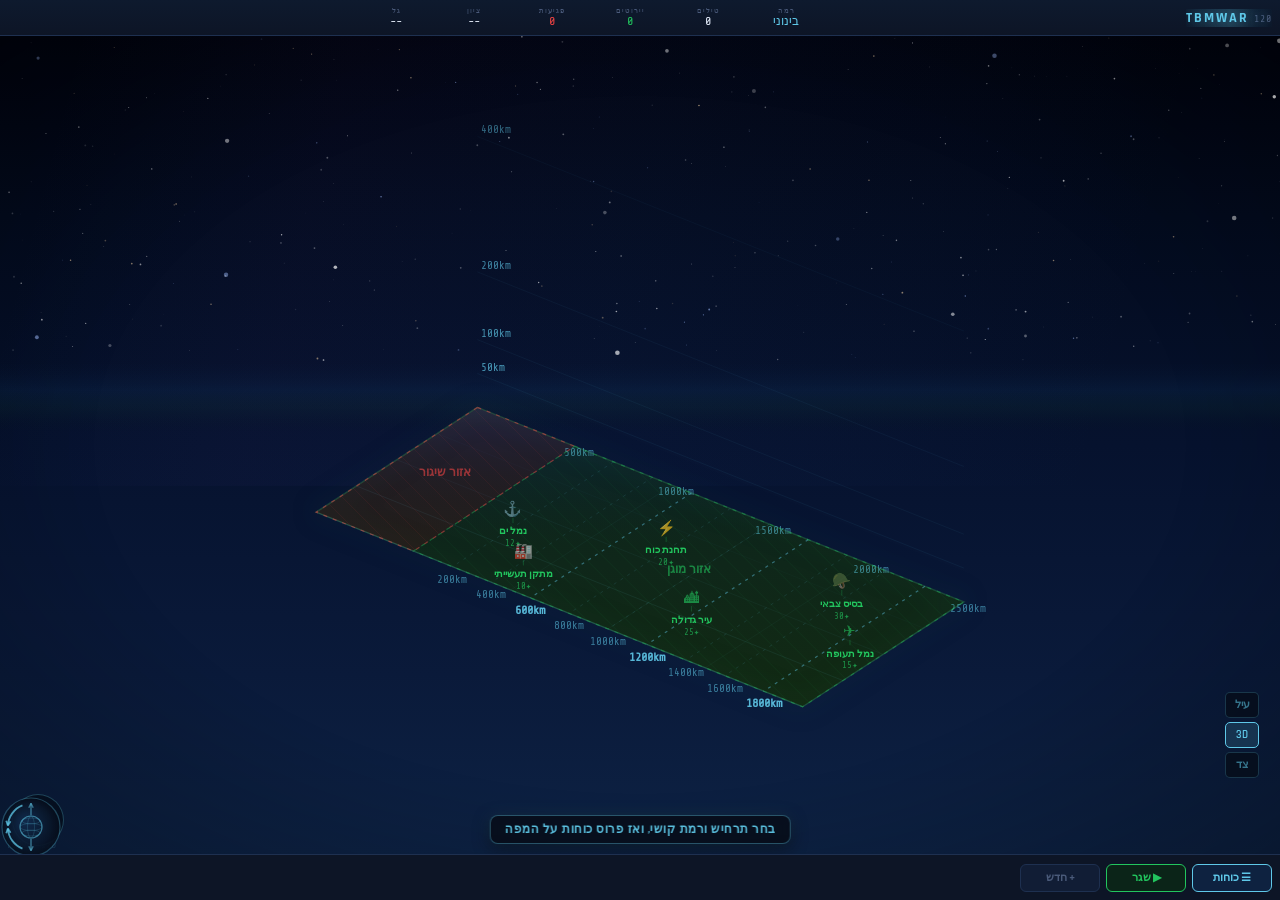
==== commit 0fe000be: "v120: rear-sector intercept model — 25% range limit + external radar pairing New rules for out-of-se" ====
--- a/mobile.html
+++ b/mobile.html
@@ -4,10 +4,10 @@
   <meta charset="UTF-8">
   <meta name="viewport" content="width=device-width, initial-scale=1.0, maximum-scale=1.0, user-scalable=no">
   <title>TBMWAR — סימולטור הגנה בליסטית</title>
-  <meta name="version" content="119">
+  <meta name="version" content="120">
   <style>html { overflow: hidden; overscroll-behavior: none; }</style>
-  <link rel="stylesheet" href="styles.css?v=119">
-  <link rel="stylesheet" href="mobile.css?v=119">
+  <link rel="stylesheet" href="styles.css?v=120">
+  <link rel="stylesheet" href="mobile.css?v=120">
 </head>
 <body class="mobile">
 
@@ -385,7 +385,7 @@
         <li><strong>יירוט רק בירידה</strong> — fp ≥ 0.5, אחרי שיא הטיל</li>
         <li><strong>חלון גובה</strong> — כל מיירט פועל בגובה מינימלי–מקסימלי מסוים</li>
         <li><strong>טווח אופקי</strong> — הסוללה חייבת להיות בתוך טווחה</li>
-        <li><strong>מגזר מכ"מ 120°</strong> — המכ"מ העצמי מכסה רק את הכיוון לעבר האויב. אם האיום חצה את קו הסוללה ועבר מאחוריה — אבד מגע ויירוט נכשל. Green Pine / X-Band (360°) פותרים זאת.</li>
+        <li><strong>מגזר מכ"מ 120°</strong> — המכ"מ העצמי מכסה רק 120° קדמי. מאחורי הסוללה: ירי-גב עד <strong>25% טווח</strong> בלבד, ורק עם מכ"מ תומך — <strong style="color:#4ade80">Green Pine</strong> ל-Iron Shield/חץ, <strong style="color:#86efac">X-Band</strong> ל-PAC-3/THAAD/SM-3.</li>
         <li><strong>PK</strong> — הסתברות פגיעה. שתי שכבות מגדילות ל-95%+</li>
       </ul>
 
@@ -411,7 +411,7 @@
       <ul class="instr-ul">
         <li><strong>שכבות</strong> — Arrow-3/SM-3 בחזית, THAAD/Arrow-2 באמצע, PAC-3/Iron Shield ליד יעדים</li>
         <li><strong>התאמה</strong> — לכל איום מיירט מתאים. מערכת לא תואמת = בזבוז</li>
-        <li><strong>מכ"מ</strong> — Green Pine הכרחי לגהאדר/ICBM</li>
+        <li><strong>מכ"מ</strong> — Green Pine לגהאדר/ICBM ולירי-גב של חץ; X-Band לירי-גב של PAC-3/THAAD/SM-3</li>
         <li><strong>כפול</strong> — שתי סוללות על אותו יעד מגדיל PK ל-95%+</li>
       </ul>
 
@@ -483,7 +483,7 @@
 <div id="toast-container"></div>
 
 <script>window.MOBILE_MODE = true;</script>
-<script src="app.js?v=119"></script>
+<script src="app.js?v=120"></script>
 <script>
 // Mobile-specific init
 (function() {
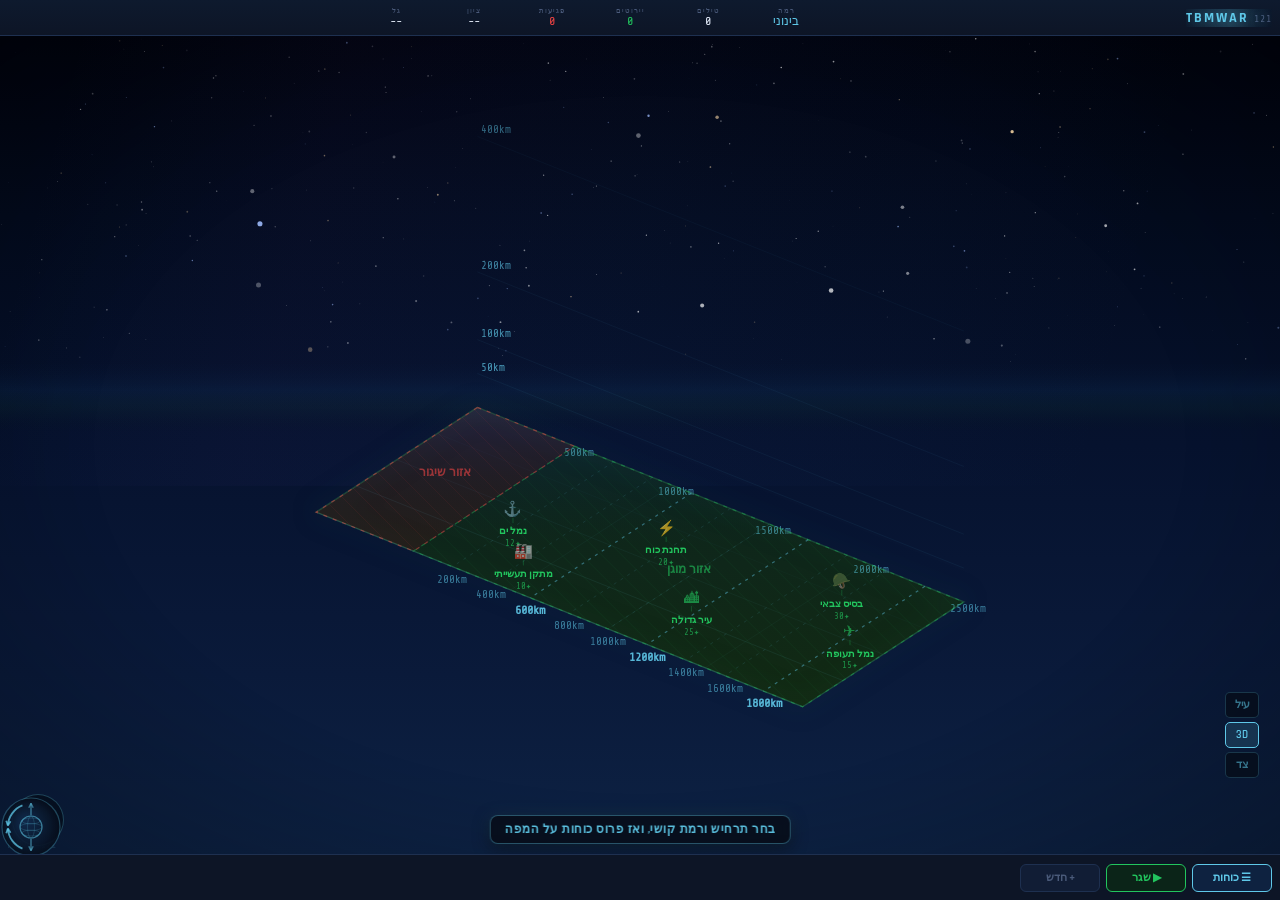
==== commit 447ed5c0: "v121: Fix rear-sector intercepts — skip altitude envelope in computeIntercept for out-of-sector shot" ====
--- a/mobile.html
+++ b/mobile.html
@@ -6,8 +6,8 @@
   <title>TBMWAR — סימולטור הגנה בליסטית</title>
   <meta name="version" content="120">
   <style>html { overflow: hidden; overscroll-behavior: none; }</style>
-  <link rel="stylesheet" href="styles.css?v=120">
-  <link rel="stylesheet" href="mobile.css?v=120">
+  <link rel="stylesheet" href="styles.css?v=121">
+  <link rel="stylesheet" href="mobile.css?v=121">
 </head>
 <body class="mobile">
 
@@ -483,7 +483,7 @@
 <div id="toast-container"></div>
 
 <script>window.MOBILE_MODE = true;</script>
-<script src="app.js?v=120"></script>
+<script src="app.js?v=121"></script>
 <script>
 // Mobile-specific init
 (function() {
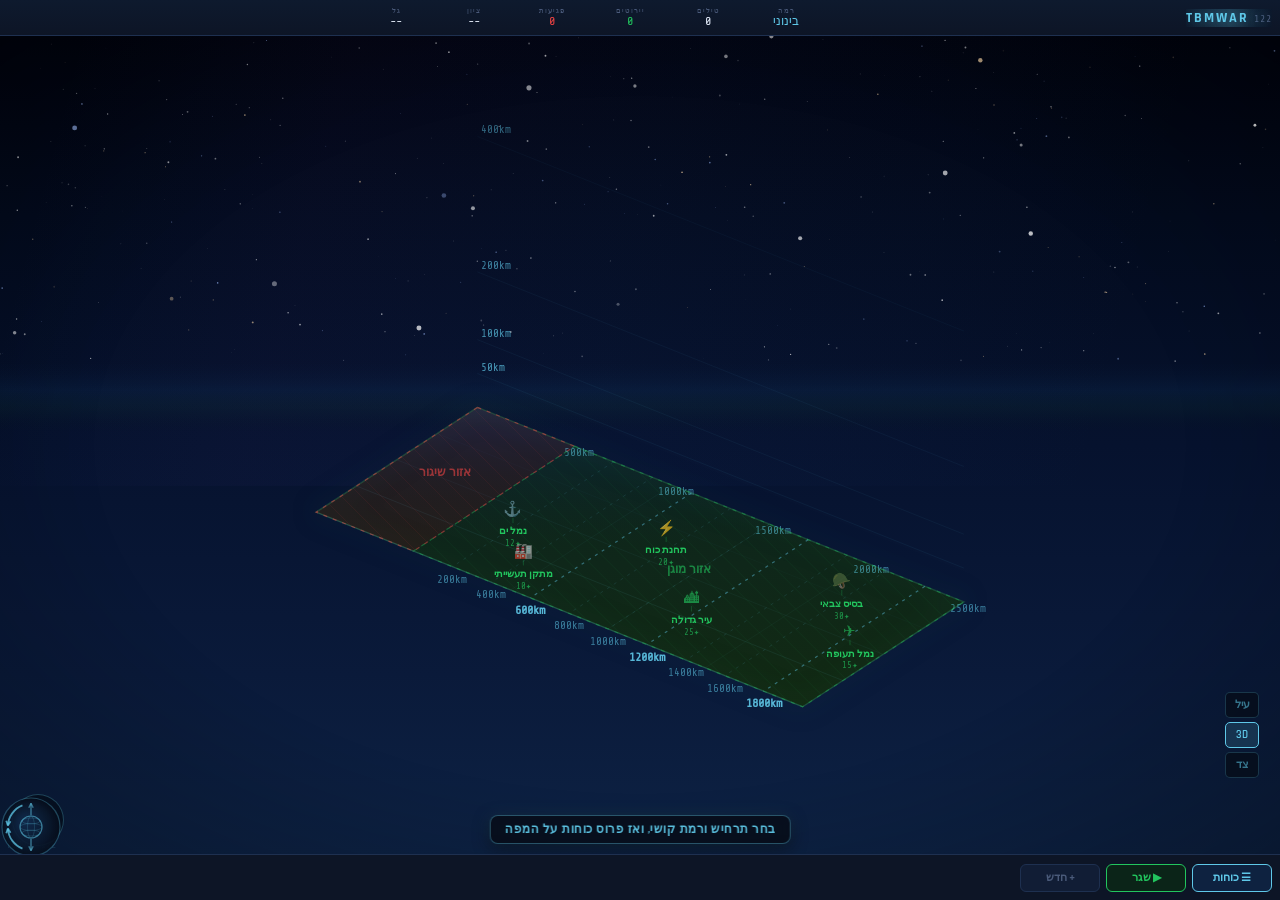
==== commit 0053c327: "v122: layered backup mode per battery + hard difficulty balance fix 1. Layered mode (⊕שכבה button in" ====
--- a/mobile.html
+++ b/mobile.html
@@ -6,8 +6,8 @@
   <title>TBMWAR — סימולטור הגנה בליסטית</title>
   <meta name="version" content="120">
   <style>html { overflow: hidden; overscroll-behavior: none; }</style>
-  <link rel="stylesheet" href="styles.css?v=121">
-  <link rel="stylesheet" href="mobile.css?v=121">
+  <link rel="stylesheet" href="styles.css?v=122">
+  <link rel="stylesheet" href="mobile.css?v=122">
 </head>
 <body class="mobile">
 
@@ -413,6 +413,7 @@
         <li><strong>התאמה</strong> — לכל איום מיירט מתאים. מערכת לא תואמת = בזבוז</li>
         <li><strong>מכ"מ</strong> — Green Pine לגהאדר/ICBM ולירי-גב של חץ; X-Band לירי-גב של PAC-3/THAAD/SM-3</li>
         <li><strong>כפול</strong> — שתי סוללות על אותו יעד מגדיל PK ל-95%+</li>
+        <li><strong>⊕שכבה</strong> — לחץ בכרטיס הסוללה כדי שתגבה יחידה אחרת לאותו איום. מגדיל P(K) אך כופל צריכת תחמושת</li>
       </ul>
 
       </div><div class="instr-page" id="instr-p4">
@@ -483,7 +484,7 @@
 <div id="toast-container"></div>
 
 <script>window.MOBILE_MODE = true;</script>
-<script src="app.js?v=121"></script>
+<script src="app.js?v=122"></script>
 <script>
 // Mobile-specific init
 (function() {
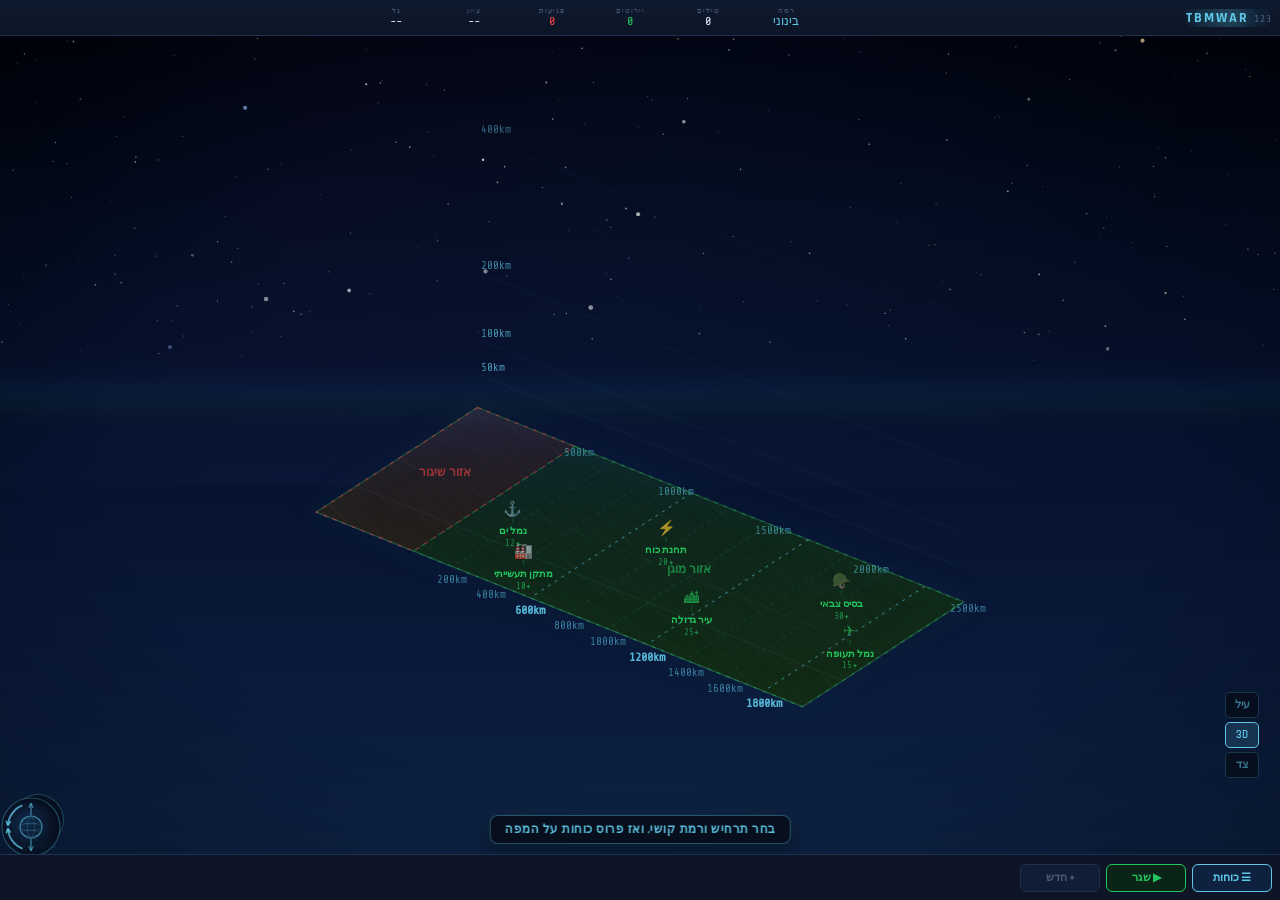
==== commit e9c88c3e: "v123: fix layered backup button layout on mobile On mobile, battery cards are narrow — putting layer" ====
--- a/mobile.html
+++ b/mobile.html
@@ -6,8 +6,8 @@
   <title>TBMWAR — סימולטור הגנה בליסטית</title>
   <meta name="version" content="120">
   <style>html { overflow: hidden; overscroll-behavior: none; }</style>
-  <link rel="stylesheet" href="styles.css?v=122">
-  <link rel="stylesheet" href="mobile.css?v=122">
+  <link rel="stylesheet" href="styles.css?v=123">
+  <link rel="stylesheet" href="mobile.css?v=123">
 </head>
 <body class="mobile">
 
@@ -484,7 +484,7 @@
 <div id="toast-container"></div>
 
 <script>window.MOBILE_MODE = true;</script>
-<script src="app.js?v=122"></script>
+<script src="app.js?v=123"></script>
 <script>
 // Mobile-specific init
 (function() {
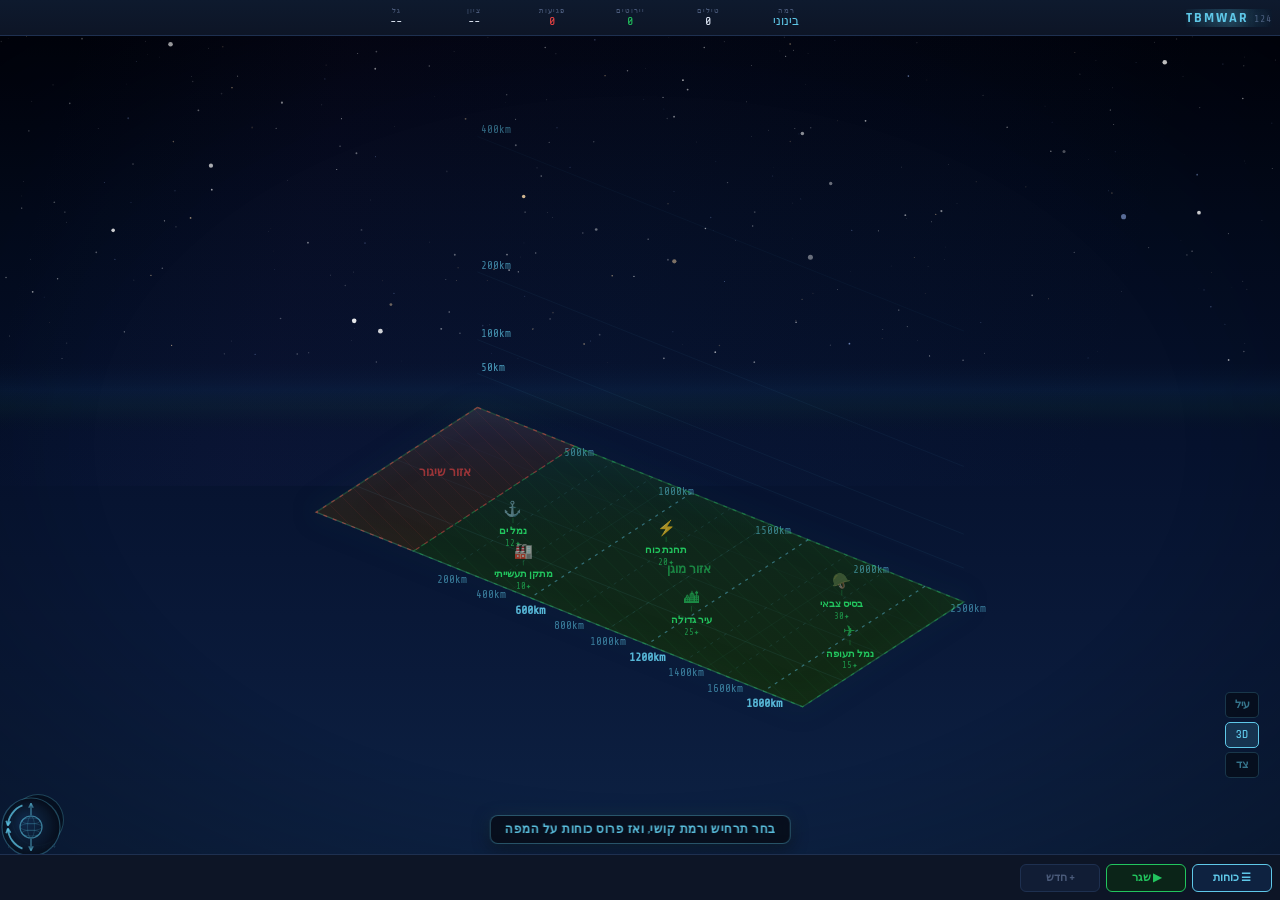
==== commit 83fee0ca: "v124: layered mode toggle as canvas badge on mobile Replace the buried sidebar button with a ⊕ canva" ====
--- a/mobile.html
+++ b/mobile.html
@@ -6,8 +6,8 @@
   <title>TBMWAR — סימולטור הגנה בליסטית</title>
   <meta name="version" content="120">
   <style>html { overflow: hidden; overscroll-behavior: none; }</style>
-  <link rel="stylesheet" href="styles.css?v=123">
-  <link rel="stylesheet" href="mobile.css?v=123">
+  <link rel="stylesheet" href="styles.css?v=124">
+  <link rel="stylesheet" href="mobile.css?v=124">
 </head>
 <body class="mobile">
 
@@ -484,7 +484,7 @@
 <div id="toast-container"></div>
 
 <script>window.MOBILE_MODE = true;</script>
-<script src="app.js?v=123"></script>
+<script src="app.js?v=124"></script>
 <script>
 // Mobile-specific init
 (function() {
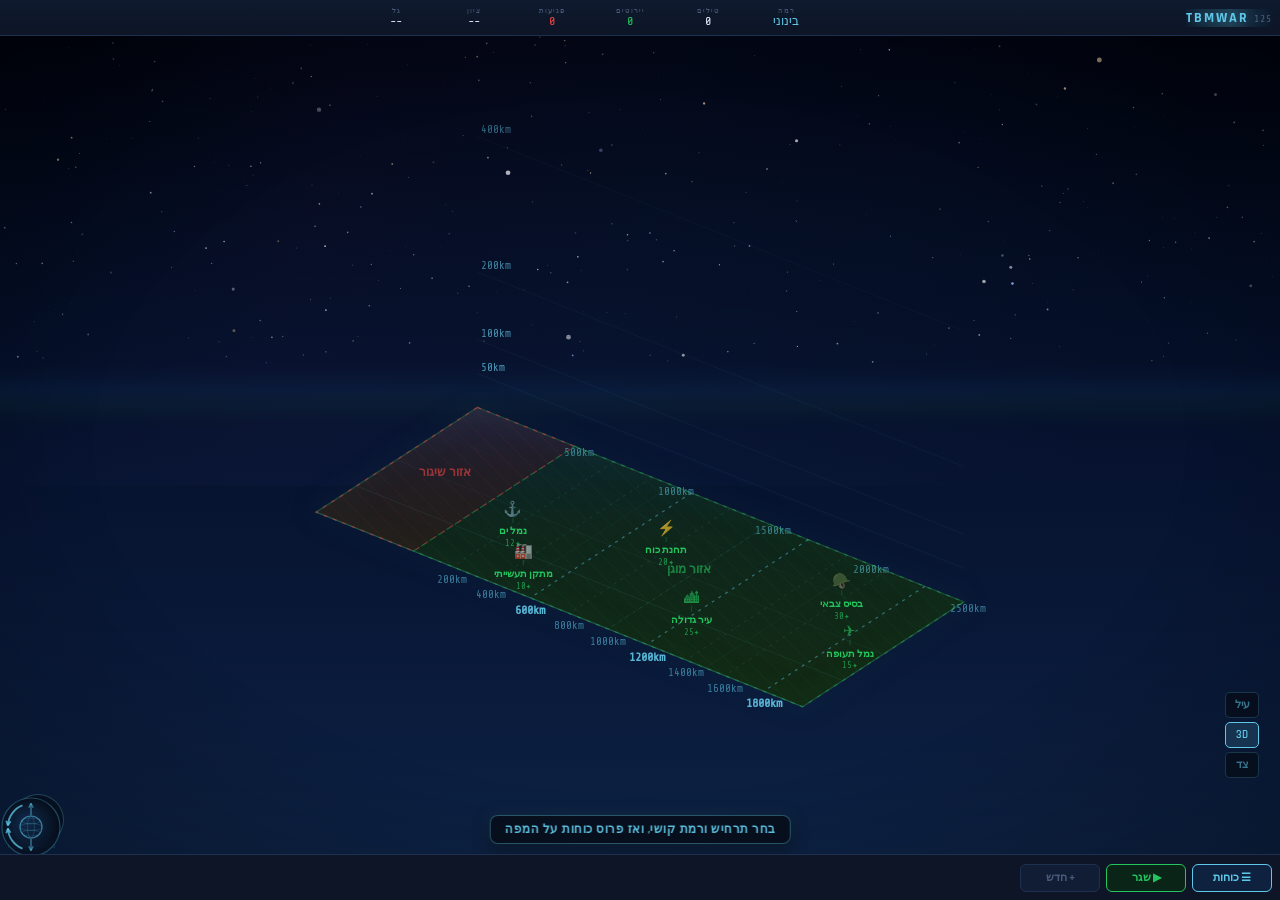
==== commit 4655bc98: "v125: wrong-battery analysis, ⊕ backup toggle in unit cards, pulsing sheet button - generateLessons:" ====
--- a/mobile.html
+++ b/mobile.html
@@ -6,8 +6,8 @@
   <title>TBMWAR — סימולטור הגנה בליסטית</title>
   <meta name="version" content="120">
   <style>html { overflow: hidden; overscroll-behavior: none; }</style>
-  <link rel="stylesheet" href="styles.css?v=124">
-  <link rel="stylesheet" href="mobile.css?v=124">
+  <link rel="stylesheet" href="styles.css?v=125">
+  <link rel="stylesheet" href="mobile.css?v=125">
 </head>
 <body class="mobile">
 
@@ -141,6 +141,8 @@
         <button class="unit-info-btn" data-id="arrow3">ℹ</button>
       </div>
 
+      <div class="radar-scroll-hint" id="radar-scroll-hint">↓ גלול לראות מכ"מים לפריסה</div>
+
       <div style="margin-top:8px;">
         <div class="sidebar-section-header blue" style="font-size:9px;">מכ"מים</div>
 
@@ -247,7 +249,7 @@
 
     <!-- Deploy / Simulate mode -->
     <div id="mob-deploy-controls" style="display:flex;gap:6px;flex:1;align-items:center;">
-      <button class="mob-btn mob-btn-blue" id="mob-btn-sheet">☰ כוחות</button>
+      <button class="mob-btn mob-btn-blue pulsing" id="mob-btn-sheet">☰ כוחות</button>
       <button class="mob-btn mob-btn-green" id="mob-btn-sim">▶ שגר</button>
       <button class="mob-btn mob-btn-ghost" id="mob-btn-new">+ חדש</button>
     </div>
@@ -413,7 +415,7 @@
         <li><strong>התאמה</strong> — לכל איום מיירט מתאים. מערכת לא תואמת = בזבוז</li>
         <li><strong>מכ"מ</strong> — Green Pine לגהאדר/ICBM ולירי-גב של חץ; X-Band לירי-גב של PAC-3/THAAD/SM-3</li>
         <li><strong>כפול</strong> — שתי סוללות על אותו יעד מגדיל PK ל-95%+</li>
-        <li><strong>⊕שכבה</strong> — לחץ בכרטיס הסוללה כדי שתגבה יחידה אחרת לאותו איום. מגדיל P(K) אך כופל צריכת תחמושת</li>
+        <li><strong>⊕ גיבוי</strong> — לחץ בכרטיס הסוללה ברשימת הבחירה לפני הצבה; הסוללה תשגר גם כשיחידה אחרת כבר טיפלת באיום. מגדיל P(K) אך כופל תחמושת</li>
       </ul>
 
       </div><div class="instr-page" id="instr-p4">
@@ -484,7 +486,7 @@
 <div id="toast-container"></div>
 
 <script>window.MOBILE_MODE = true;</script>
-<script src="app.js?v=124"></script>
+<script src="app.js?v=125"></script>
 <script>
 // Mobile-specific init
 (function() {
@@ -533,7 +535,13 @@
     mobBtnSheet.addEventListener('click', () => {
       sidebar.classList.toggle('open');
       syncMobilePill();
+      // Remove pulsing on first tap
+      mobBtnSheet.classList.remove('pulsing');
     });
+    // Hide scroll hint after user scrolls panel
+    sidebar.addEventListener('scroll', () => {
+      document.getElementById('radar-scroll-hint')?.remove();
+    }, { once: true, passive: true });
     // Close sheet when tapping outside
     document.addEventListener('touchstart', e => {
       if (sidebar.classList.contains('open') &&
--- a/styles.css
+++ b/styles.css
@@ -1026,6 +1026,23 @@
 .batt-btn-del  { border: 1px solid var(--red);  color: var(--red); }
 .batt-btn-del:hover  { background: rgba(239,68,68,0.12); }
 
+/* Layered-mode default toggle button (inside unit-card) */
+.layer-def-btn {
+  background: transparent;
+  border: 1px solid rgba(129,140,248,0.35);
+  border-radius: 3px;
+  color: var(--muted);
+  font-family: var(--font-head);
+  font-weight: 700;
+  font-size: 10px;
+  padding: 2px 6px;
+  cursor: pointer;
+  white-space: nowrap;
+  transition: background 0.15s, border-color 0.15s, color 0.15s;
+  touch-action: manipulation;
+}
+.layer-def-btn:hover { background: rgba(99,102,241,0.15); border-color: #818cf8; color: #818cf8; }
+
 /* ── WAVE BADGE ── */
 .wave-badge {
   display: inline-flex; align-items: center; gap: 5px;
--- a/mobile.css
+++ b/mobile.css
@@ -619,3 +619,35 @@
   min-width: 40px;
   touch-action: manipulation;
 }
+
+/* Layered-mode toggle in unit card — larger on mobile */
+body.mobile .layer-def-btn {
+  padding: 4px 10px;
+  font-size: 11px;
+  border-radius: 4px;
+  min-width: 54px;
+}
+
+/* Pulsing glow on ☰ כוחות button until first tap */
+@keyframes tbm-pulse {
+  0%, 100% { box-shadow: 0 0 0 0 rgba(95,200,232,0); }
+  50%       { box-shadow: 0 0 0 6px rgba(95,200,232,0.35), 0 0 14px 2px rgba(95,200,232,0.20); }
+}
+body.mobile .mob-btn.pulsing {
+  animation: tbm-pulse 1.5s ease-in-out infinite;
+}
+
+/* Radar scroll hint at bottom of unit panel */
+.radar-scroll-hint {
+  text-align: center;
+  font-size: 11px;
+  color: rgba(74,222,128,0.70);
+  padding: 5px 0 2px;
+  letter-spacing: 0.5px;
+  animation: tbm-pulse-text 2s ease-in-out infinite;
+  pointer-events: none;
+}
+@keyframes tbm-pulse-text {
+  0%, 100% { opacity: 0.5; }
+  50%       { opacity: 1.0; }
+}
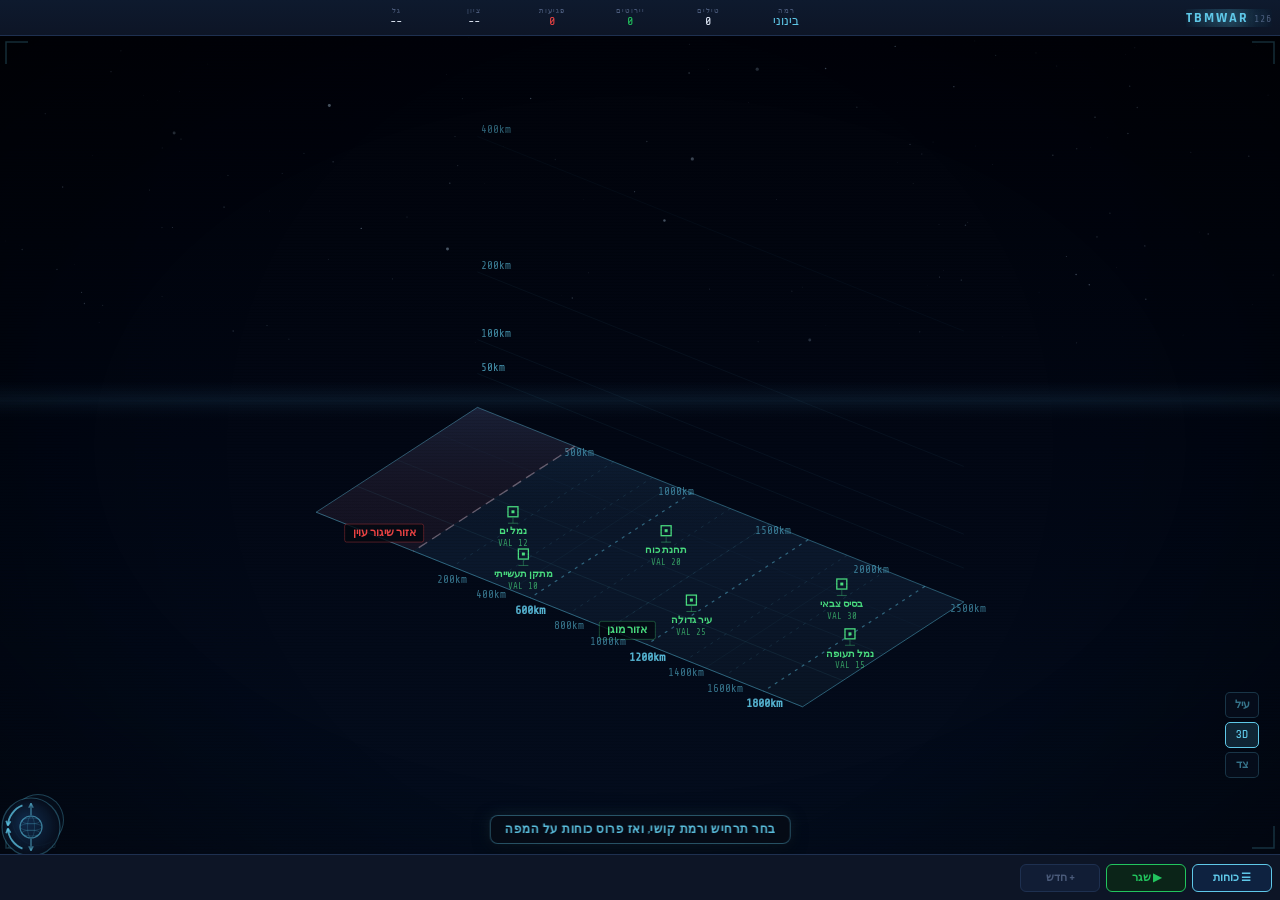
==== commit f3d52d08: "v126: professional C2 ops-display visual overhaul Restyle the map and 3D arena after real operationa" ====
--- a/mobile.html
+++ b/mobile.html
@@ -4,10 +4,10 @@
   <meta charset="UTF-8">
   <meta name="viewport" content="width=device-width, initial-scale=1.0, maximum-scale=1.0, user-scalable=no">
   <title>TBMWAR — סימולטור הגנה בליסטית</title>
-  <meta name="version" content="120">
+  <meta name="version" content="126">
   <style>html { overflow: hidden; overscroll-behavior: none; }</style>
-  <link rel="stylesheet" href="styles.css?v=125">
-  <link rel="stylesheet" href="mobile.css?v=125">
+  <link rel="stylesheet" href="styles.css?v=126">
+  <link rel="stylesheet" href="mobile.css?v=126">
 </head>
 <body class="mobile">
 
@@ -486,7 +486,7 @@
 <div id="toast-container"></div>
 
 <script>window.MOBILE_MODE = true;</script>
-<script src="app.js?v=125"></script>
+<script src="app.js?v=126"></script>
 <script>
 // Mobile-specific init
 (function() {
